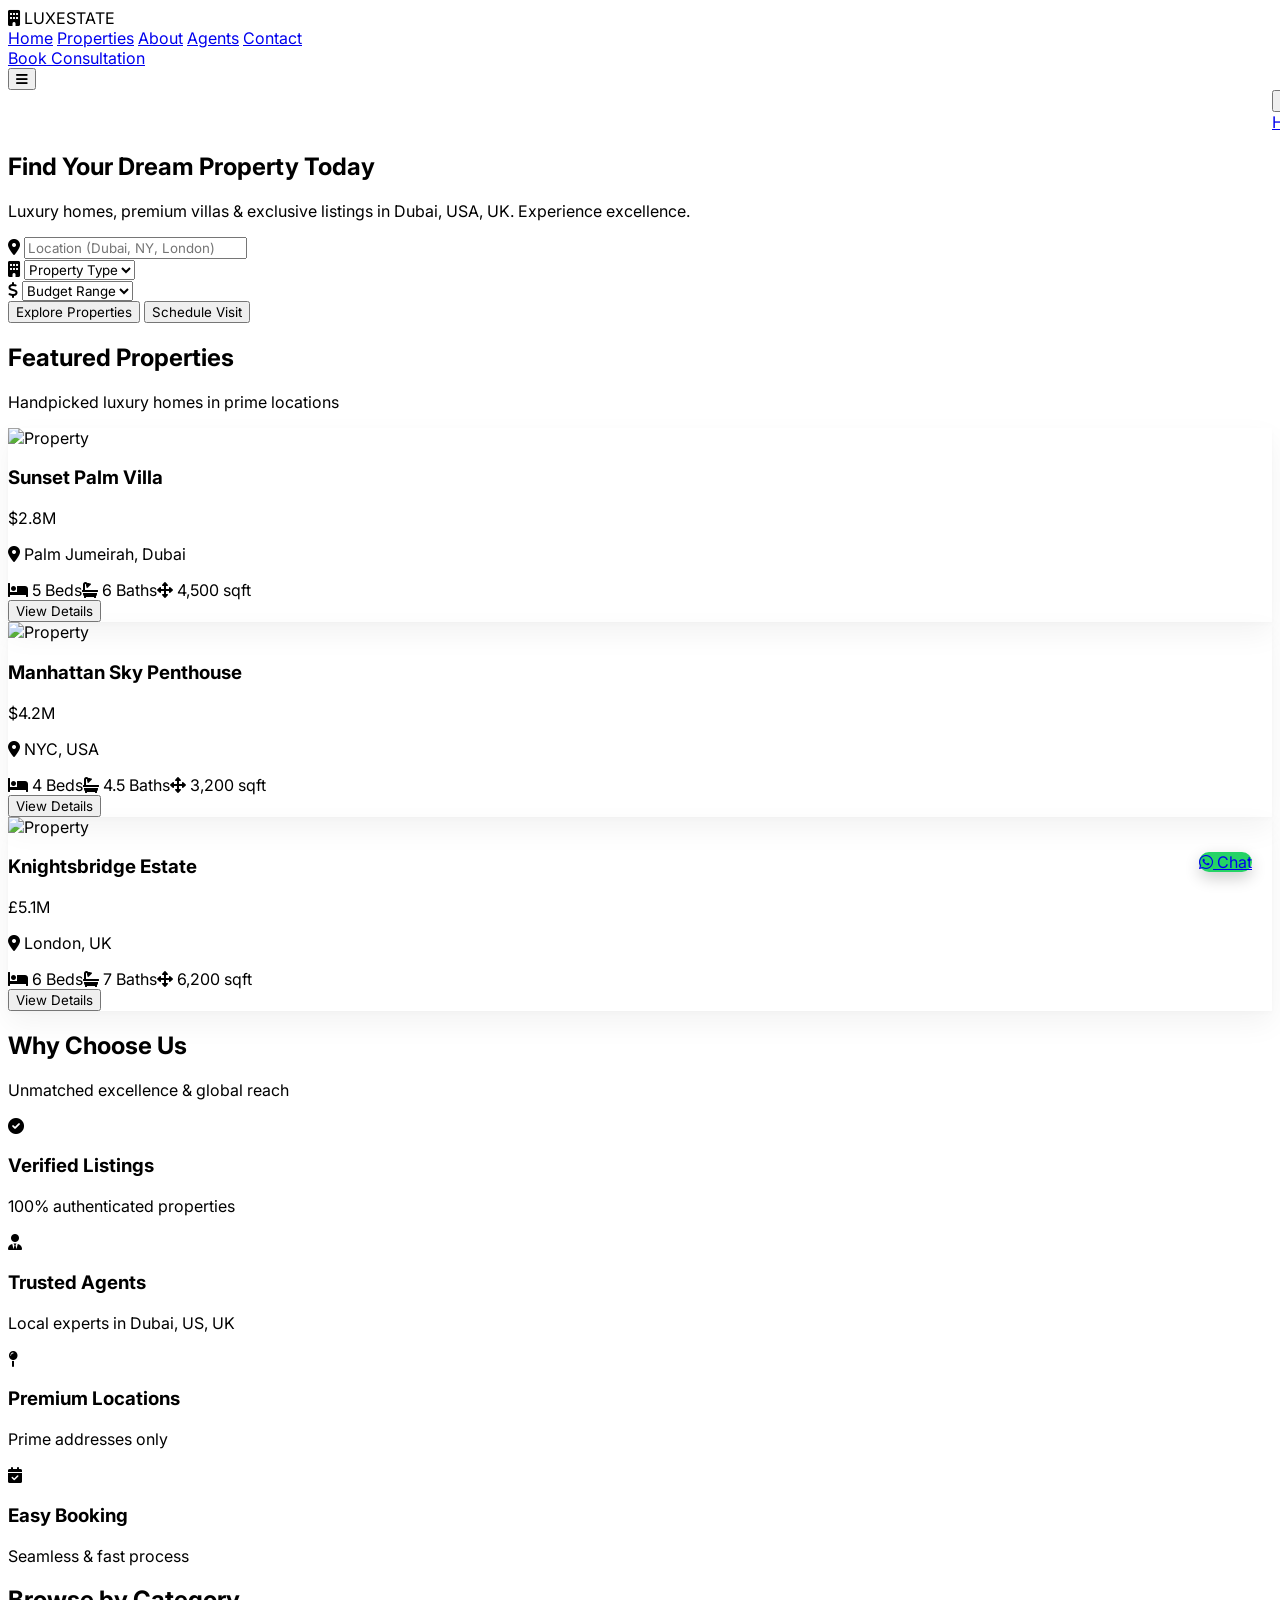
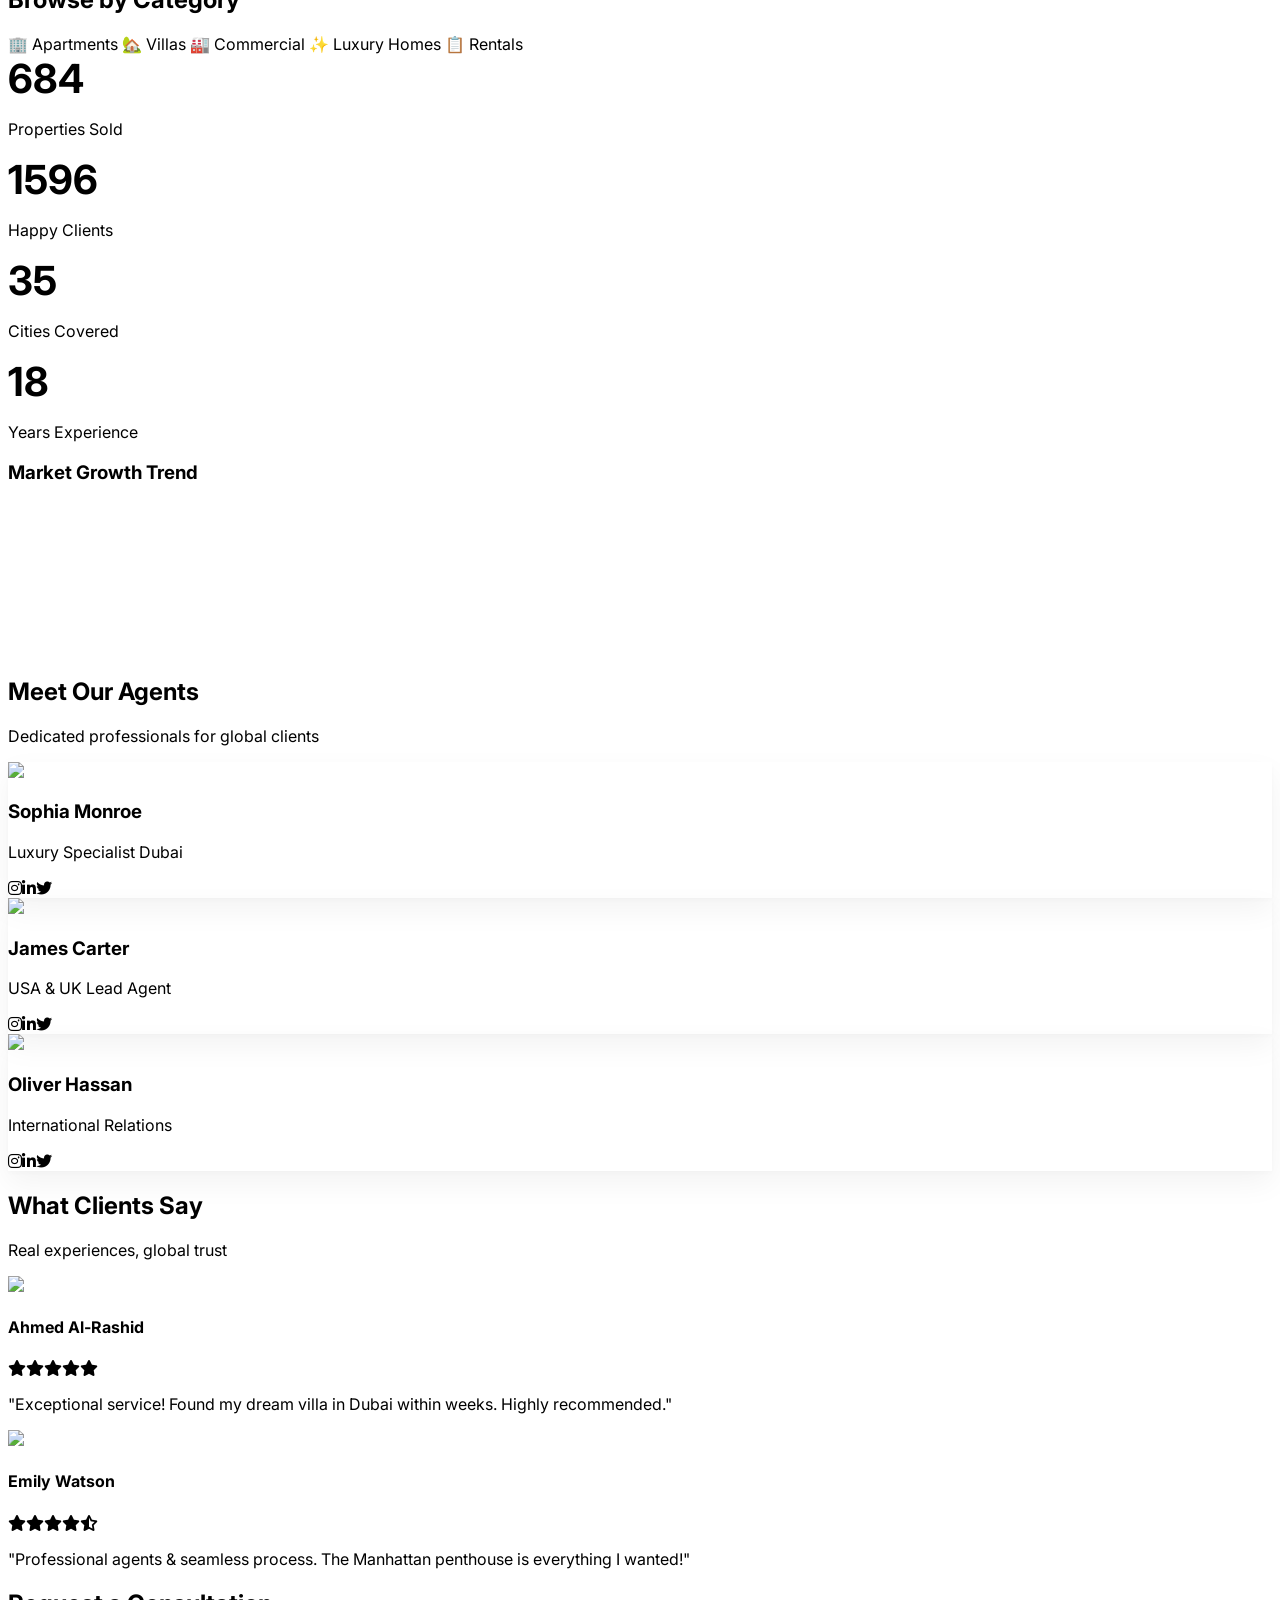
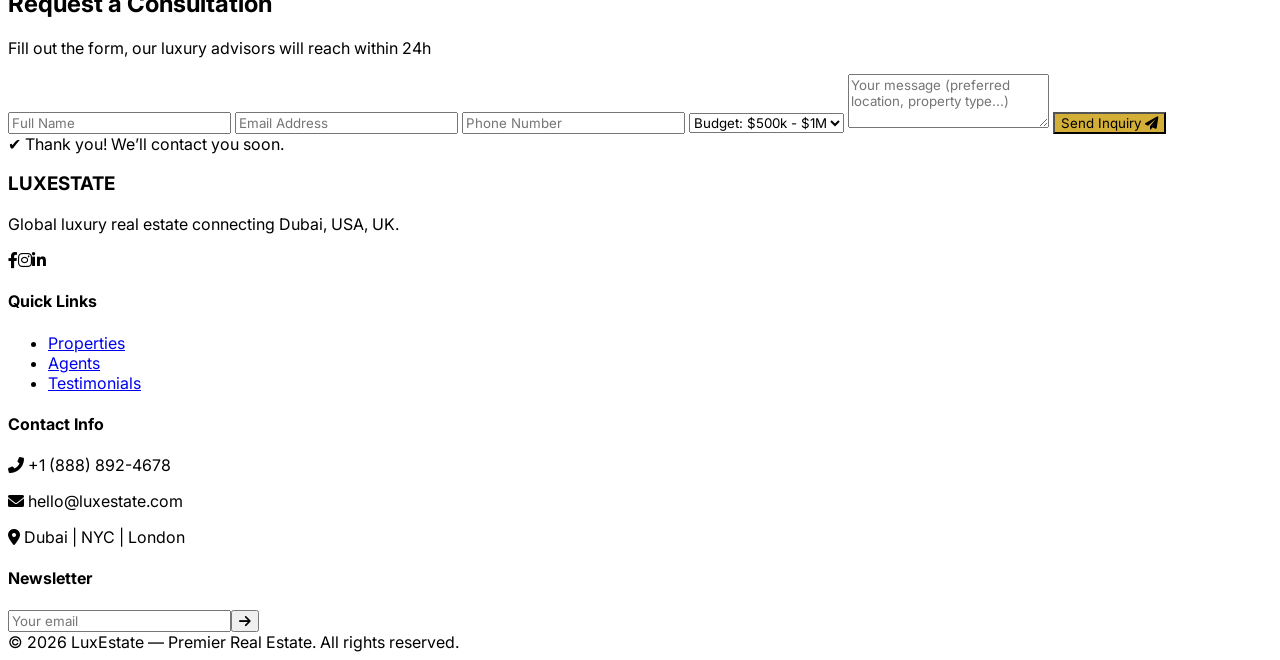
==== Luxury-houses-landing-pages.html @ 2f0edd1b "1st commit" ====
<!DOCTYPE html>
<html lang="en">
<head>
  <meta charset="UTF-8">
  <meta name="viewport" content="width=device-width, initial-scale=1.0, viewport-fit=cover">
  <title>Luxury Estates | Premium Real Estate</title>
  <!-- Google Fonts & Tailwind + Font Awesome -->
  <script src="https://cdn.tailwindcss.com"></script>
  <link href="https://fonts.googleapis.com/css2?family=Inter:opsz,wght@14..32,300;14..32,400;14..32,500;14..32,600;14..32,700&family=Poppins:wght@400;500;600;700&display=swap" rel="stylesheet">
  <link rel="stylesheet" href="https://cdnjs.cloudflare.com/ajax/libs/font-awesome/6.0.0-beta3/css/all.min.css">
  <!-- Chart.js CDN (optional but included for stats) -->
  <script src="https://cdn.jsdelivr.net/npm/chart.js@4.4.0/dist/chart.umd.min.js"></script>
  <style>
    * {
      font-family: 'Inter', 'Poppins', sans-serif;
      scroll-behavior: smooth;
    }
    body {
      background-color: #ffffff;
      overflow-x: hidden;
    }
    /* Custom animation & shadow utilities */
    .hover-lift {
      transition: transform 0.25s ease, box-shadow 0.3s ease;
    }
    .hover-lift:hover {
      transform: translateY(-8px);
      box-shadow: 0 20px 30px -12px rgba(0, 0, 0, 0.15);
    }
    .card-shadow {
      box-shadow: 0 12px 28px rgba(0, 0, 0, 0.05), 0 2px 4px rgba(0, 0, 0, 0.02);
    }
    .hero-overlay {
      background: linear-gradient(100deg, rgba(0,0,0,0.55) 0%, rgba(0,0,0,0.3) 100%);
    }
    .stat-number {
      font-size: 2.5rem;
      font-weight: 700;
    }
    /* Mobile menu hidden by default */
    .mobile-menu {
      transform: translateX(100%);
      transition: transform 0.3s ease-in-out;
    }
    .mobile-menu.open {
      transform: translateX(0);
    }
    /* custom input focus */
    input, select, textarea {
      transition: all 0.2s;
    }
    input:focus, select:focus, textarea:focus {
      outline: none;
      border-color: #d4af37;
      box-shadow: 0 0 0 3px rgba(212, 175, 55, 0.2);
    }
    .gold-accent {
      color: #d4af37;
    }
    .btn-gold {
      background-color: #d4af37;
      transition: all 0.2s;
    }
    .btn-gold:hover {
      background-color: #b3922c;
      transform: scale(1.02);
    }
    .floating-wa {
      position: fixed;
      bottom: 28px;
      right: 28px;
      z-index: 50;
      background-color: #25D366;
      border-radius: 60px;
      box-shadow: 0 6px 16px rgba(0,0,0,0.2);
      transition: transform 0.2s;
    }
    .floating-wa:hover {
      transform: scale(1.08);
    }
    /* Hide scrollbar for counters animation */
    .counter {
      display: inline-block;
    }
  </style>
</head>
<body class="antialiased">

  <!-- Sticky Navbar -->
  <header class="sticky top-0 z-40 bg-white/95 backdrop-blur-md shadow-sm border-b border-gray-100">
    <div class="container mx-auto px-6 py-4 flex justify-between items-center">
      <!-- Logo -->
      <div class="flex items-center gap-2">
        <i class="fas fa-building text-2xl text-[#d4af37]"></i>
        <span class="font-bold text-2xl tracking-tight text-gray-800">LUX<span class="text-[#d4af37]">ESTATE</span></span>
      </div>
      <!-- Desktop Menu -->
      <nav class="hidden md:flex space-x-8 text-gray-700 font-medium">
        <a href="#home" class="hover:text-[#d4af37] transition">Home</a>
        <a href="#properties" class="hover:text-[#d4af37] transition">Properties</a>
        <a href="#about" class="hover:text-[#d4af37] transition">About</a>
        <a href="#agents" class="hover:text-[#d4af37] transition">Agents</a>
        <a href="#contact" class="hover:text-[#d4af37] transition">Contact</a>
      </nav>
      <div class="hidden md:block">
        <a href="#contact" class="bg-[#d4af37] text-white px-5 py-2 rounded-full font-semibold text-sm shadow-md hover:bg-[#b3922c] transition">Book Consultation</a>
      </div>
      <!-- Mobile hamburger -->
      <button id="menuBtn" class="md:hidden text-2xl text-gray-700 focus:outline-none">
        <i class="fas fa-bars"></i>
      </button>
    </div>
    <!-- Mobile Menu panel -->
    <div id="mobileMenu" class="mobile-menu fixed top-0 right-0 w-64 h-full bg-white shadow-2xl z-50 p-6 flex flex-col gap-6">
      <div class="flex justify-end">
        <button id="closeMenuBtn" class="text-2xl"><i class="fas fa-times"></i></button>
      </div>
      <nav class="flex flex-col gap-5 text-gray-800 font-medium text-lg">
        <a href="#home" class="py-2 border-b border-gray-100">Home</a>
        <a href="#properties" class="py-2 border-b border-gray-100">Properties</a>
        <a href="#about" class="py-2 border-b border-gray-100">About</a>
        <a href="#agents" class="py-2 border-b border-gray-100">Agents</a>
        <a href="#contact" class="py-2 border-b border-gray-100">Contact</a>
        <a href="#contact" class="mt-3 bg-[#d4af37] text-center text-white px-4 py-2 rounded-full">Book Consultation</a>
      </nav>
    </div>
  </header>

  <!-- Hero Section -->
  <section id="home" class="relative w-full h-[90vh] md:h-[85vh] bg-cover bg-center flex items-center" style="background-image: url('https://images.pexels.com/photos/106399/pexels-photo-106399.jpeg?auto=compress&cs=tinysrgb&w=1600'); background-size: cover;">
    <div class="hero-overlay absolute inset-0"></div>
    <div class="relative container mx-auto px-6 text-white z-10">
      <div class="max-w-2xl animate-fade-in-up">
        <h1 class="text-4xl md:text-6xl font-bold leading-tight">Find Your Dream Property Today</h1>
        <p class="text-lg md:text-xl mt-4 text-gray-100">Luxury homes, premium villas & exclusive listings in Dubai, USA, UK. Experience excellence.</p>
        <!-- Property Search Bar -->
        <div class="mt-8 bg-white/20 backdrop-blur-md rounded-2xl p-5 shadow-2xl border border-white/30">
          <div class="grid grid-cols-1 md:grid-cols-3 gap-4">
            <div class="relative">
              <i class="fas fa-map-marker-alt absolute left-3 top-3 text-gray-600"></i>
              <input type="text" placeholder="Location (Dubai, NY, London)" class="w-full pl-10 pr-3 py-3 rounded-xl bg-white/90 text-gray-800 border-0 focus:ring-2 focus:ring-[#d4af37]">
            </div>
            <div class="relative">
              <i class="fas fa-building absolute left-3 top-3 text-gray-600"></i>
              <select class="w-full pl-10 pr-3 py-3 rounded-xl bg-white/90 text-gray-800">
                <option>Property Type</option><option>Apartment</option><option>Villa</option><option>Commercial</option><option>Luxury Home</option>
              </select>
            </div>
            <div class="relative">
              <i class="fas fa-dollar-sign absolute left-3 top-3 text-gray-600"></i>
              <select class="w-full pl-10 pr-3 py-3 rounded-xl bg-white/90 text-gray-800">
                <option>Budget Range</option><option>$500k - $1M</option><option>$1M - $3M</option><option>$3M+</option>
              </select>
            </div>
          </div>
          <div class="flex flex-wrap gap-4 justify-between mt-5">
            <div class="flex gap-3">
              <button class="bg-[#d4af37] text-white px-6 py-2 rounded-full font-semibold shadow">Explore Properties</button>
              <button class="bg-white/90 text-gray-800 px-6 py-2 rounded-full font-semibold">Schedule Visit</button>
            </div>
          </div>
        </div>
      </div>
    </div>
  </section>

  <!-- Featured Properties Section -->
  <section id="properties" class="py-20 bg-gray-50">
    <div class="container mx-auto px-6">
      <div class="text-center mb-12">
        <h2 class="text-3xl md:text-4xl font-bold text-gray-800">Featured Properties</h2>
        <p class="text-gray-500 mt-2">Handpicked luxury homes in prime locations</p>
      </div>
      <div class="grid grid-cols-1 md:grid-cols-2 lg:grid-cols-3 gap-8">
        <!-- Card 1 -->
        <div class="bg-white rounded-2xl overflow-hidden card-shadow hover-lift transition-all">
          <img src="https://images.pexels.com/photos/2587054/pexels-photo-2587054.jpeg?auto=compress&cs=tinysrgb&w=600" alt="Property" class="h-56 w-full object-cover">
          <div class="p-5">
            <div class="flex justify-between items-start"><h3 class="text-xl font-bold">Sunset Palm Villa</h3><span class="text-[#d4af37] font-bold">$2.8M</span></div>
            <p class="text-gray-500 text-sm mt-1"><i class="fas fa-map-marker-alt mr-1"></i> Palm Jumeirah, Dubai</p>
            <div class="flex justify-between mt-3 text-gray-600 text-sm"><span><i class="fas fa-bed"></i> 5 Beds</span><span><i class="fas fa-bath"></i> 6 Baths</span><span><i class="fas fa-arrows-alt"></i> 4,500 sqft</span></div>
            <button class="mt-5 w-full py-2 border border-[#d4af37] text-[#d4af37] rounded-xl font-medium hover:bg-[#d4af37] hover:text-white transition">View Details</button>
          </div>
        </div>
        <!-- Card 2 -->
        <div class="bg-white rounded-2xl overflow-hidden card-shadow hover-lift">
          <img src="https://images.pexels.com/photos/280229/pexels-photo-280229.jpeg?auto=compress&cs=tinysrgb&w=600" alt="Property" class="h-56 w-full object-cover">
          <div class="p-5"><div class="flex justify-between"><h3 class="text-xl font-bold">Manhattan Sky Penthouse</h3><span class="text-[#d4af37] font-bold">$4.2M</span></div>
          <p class="text-gray-500 text-sm mt-1"><i class="fas fa-map-marker-alt"></i> NYC, USA</p>
          <div class="flex justify-between mt-3 text-gray-600 text-sm"><span><i class="fas fa-bed"></i> 4 Beds</span><span><i class="fas fa-bath"></i> 4.5 Baths</span><span><i class="fas fa-arrows-alt"></i> 3,200 sqft</span></div>
          <button class="mt-5 w-full py-2 border border-[#d4af37] rounded-xl font-medium hover:bg-[#d4af37] hover:text-white transition">View Details</button></div>
        </div>
        <!-- Card 3 -->
        <div class="bg-white rounded-2xl overflow-hidden card-shadow hover-lift">
          <img src="https://images.pexels.com/photos/323780/pexels-photo-323780.jpeg?auto=compress&cs=tinysrgb&w=600" alt="Property" class="h-56 w-full object-cover">
          <div class="p-5"><div class="flex justify-between"><h3 class="text-xl font-bold">Knightsbridge Estate</h3><span class="text-[#d4af37] font-bold">£5.1M</span></div>
          <p class="text-gray-500 text-sm"><i class="fas fa-map-marker-alt"></i> London, UK</p>
          <div class="flex justify-between mt-3 text-gray-600 text-sm"><span><i class="fas fa-bed"></i> 6 Beds</span><span><i class="fas fa-bath"></i> 7 Baths</span><span><i class="fas fa-arrows-alt"></i> 6,200 sqft</span></div>
          <button class="mt-5 w-full py-2 border border-[#d4af37] rounded-xl font-medium hover:bg-[#d4af37] hover:text-white transition">View Details</button></div>
        </div>
      </div>
    </div>
  </section>

  <!-- Why Choose Us Section -->
  <section id="about" class="py-20 bg-white">
    <div class="container mx-auto px-6">
      <div class="text-center mb-12"><h2 class="text-3xl md:text-4xl font-bold">Why Choose Us</h2><p class="text-gray-500">Unmatched excellence & global reach</p></div>
      <div class="grid grid-cols-1 sm:grid-cols-2 lg:grid-cols-4 gap-8">
        <div class="text-center p-6 rounded-2xl bg-gray-50 hover:shadow-lg transition"><i class="fas fa-check-circle text-4xl text-[#d4af37] mb-4"></i><h3 class="text-xl font-bold">Verified Listings</h3><p class="text-gray-500">100% authenticated properties</p></div>
        <div class="text-center p-6 rounded-2xl bg-gray-50 hover:shadow-lg transition"><i class="fas fa-user-tie text-4xl text-[#d4af37] mb-4"></i><h3 class="text-xl font-bold">Trusted Agents</h3><p class="text-gray-500">Local experts in Dubai, US, UK</p></div>
        <div class="text-center p-6 rounded-2xl bg-gray-50 hover:shadow-lg transition"><i class="fas fa-map-pin text-4xl text-[#d4af37] mb-4"></i><h3 class="text-xl font-bold">Premium Locations</h3><p class="text-gray-500">Prime addresses only</p></div>
        <div class="text-center p-6 rounded-2xl bg-gray-50 hover:shadow-lg transition"><i class="fas fa-calendar-check text-4xl text-[#d4af37] mb-4"></i><h3 class="text-xl font-bold">Easy Booking</h3><p class="text-gray-500">Seamless & fast process</p></div>
      </div>
    </div>
  </section>

  <!-- Property Categories -->
  <section class="py-16 bg-gray-100">
    <div class="container mx-auto px-6 text-center"><h2 class="text-3xl font-bold mb-8">Browse by Category</h2>
      <div class="flex flex-wrap justify-center gap-5">
        <span class="bg-white px-6 py-3 rounded-full shadow-md font-semibold">🏢 Apartments</span>
        <span class="bg-white px-6 py-3 rounded-full shadow-md font-semibold">🏡 Villas</span>
        <span class="bg-white px-6 py-3 rounded-full shadow-md font-semibold">🏭 Commercial</span>
        <span class="bg-white px-6 py-3 rounded-full shadow-md font-semibold">✨ Luxury Homes</span>
        <span class="bg-white px-6 py-3 rounded-full shadow-md font-semibold">📋 Rentals</span>
      </div>
    </div>
  </section>

  <!-- Statistics Section with animated counters & Chart.js optional chart -->
  <section class="py-20 bg-white">
    <div class="container mx-auto px-6">
      <div class="grid grid-cols-2 md:grid-cols-4 gap-8 text-center">
        <div><div class="stat-number counter" data-target="1248">0</div><p class="text-gray-600 font-medium">Properties Sold</p></div>
        <div><div class="stat-number counter" data-target="2890">0</div><p class="text-gray-600 font-medium">Happy Clients</p></div>
        <div><div class="stat-number counter" data-target="35">0</div><p class="text-gray-600 font-medium">Cities Covered</p></div>
        <div><div class="stat-number counter" data-target="18">0</div><p class="text-gray-600 font-medium">Years Experience</p></div>
      </div>
      <!-- optional Chart.js (analytics style) -->
      <div class="max-w-2xl mx-auto mt-14 bg-gray-50 p-5 rounded-2xl">
        <h3 class="text-center font-semibold mb-2">Market Growth Trend</h3>
        <canvas id="marketChart" height="150"></canvas>
      </div>
    </div>
  </section>

  <!-- Meet Our Agents -->
  <section id="agents" class="py-20 bg-gray-50">
    <div class="container mx-auto px-6 text-center">
      <h2 class="text-3xl md:text-4xl font-bold">Meet Our Agents</h2>
      <p class="mb-12 text-gray-500">Dedicated professionals for global clients</p>
      <div class="grid grid-cols-1 md:grid-cols-3 gap-8">
        <div class="bg-white rounded-2xl p-6 card-shadow hover-lift"><img src="https://randomuser.me/api/portraits/women/68.jpg" class="w-28 h-28 rounded-full mx-auto object-cover border-4 border-[#d4af37]"><h3 class="mt-4 text-xl font-bold">Sophia Monroe</h3><p class="text-[#d4af37]">Luxury Specialist Dubai</p><div class="flex justify-center gap-4 mt-3 text-gray-500"><i class="fab fa-instagram hover:text-[#d4af37]"></i><i class="fab fa-linkedin-in hover:text-[#d4af37]"></i><i class="fab fa-twitter hover:text-[#d4af37]"></i></div></div>
        <div class="bg-white rounded-2xl p-6 card-shadow hover-lift"><img src="https://randomuser.me/api/portraits/men/32.jpg" class="w-28 h-28 rounded-full mx-auto object-cover border-4 border-[#d4af37]"><h3 class="mt-4 text-xl font-bold">James Carter</h3><p class="text-[#d4af37]">USA & UK Lead Agent</p><div class="flex justify-center gap-4 mt-3"><i class="fab fa-instagram hover:text-[#d4af37]"></i><i class="fab fa-linkedin-in hover:text-[#d4af37]"></i><i class="fab fa-twitter hover:text-[#d4af37]"></i></div></div>
        <div class="bg-white rounded-2xl p-6 card-shadow hover-lift"><img src="https://randomuser.me/api/portraits/men/45.jpg" class="w-28 h-28 rounded-full mx-auto object-cover border-4 border-[#d4af37]"><h3 class="mt-4 text-xl font-bold">Oliver Hassan</h3><p class="text-[#d4af37]">International Relations</p><div class="flex justify-center gap-4 mt-3"><i class="fab fa-instagram"></i><i class="fab fa-linkedin-in"></i><i class="fab fa-twitter"></i></div></div>
      </div>
    </div>
  </section>

  <!-- Testimonials Section -->
  <section class="py-20 bg-white">
    <div class="container mx-auto px-6">
      <div class="text-center mb-10"><h2 class="text-3xl font-bold">What Clients Say</h2><p class="text-gray-500">Real experiences, global trust</p></div>
      <div class="grid md:grid-cols-2 gap-8">
        <div class="bg-gray-50 p-8 rounded-2xl shadow-md"><div class="flex items-center gap-4"><img src="https://randomuser.me/api/portraits/men/21.jpg" class="w-14 h-14 rounded-full object-cover"><div><h4 class="font-bold">Ahmed Al-Rashid</h4><div class="text-[#d4af37]"><i class="fas fa-star"></i><i class="fas fa-star"></i><i class="fas fa-star"></i><i class="fas fa-star"></i><i class="fas fa-star"></i></div></div></div><p class="mt-4 italic">"Exceptional service! Found my dream villa in Dubai within weeks. Highly recommended."</p></div>
        <div class="bg-gray-50 p-8 rounded-2xl shadow-md"><div class="flex items-center gap-4"><img src="https://randomuser.me/api/portraits/women/79.jpg" class="w-14 h-14 rounded-full object-cover"><div><h4 class="font-bold">Emily Watson</h4><div class="text-[#d4af37]"><i class="fas fa-star"></i><i class="fas fa-star"></i><i class="fas fa-star"></i><i class="fas fa-star"></i><i class="fas fa-star-half-alt"></i></div></div></div><p class="mt-4 italic">"Professional agents & seamless process. The Manhattan penthouse is everything I wanted!"</p></div>
      </div>
    </div>
  </section>

  <!-- Contact / Inquiry Form -->
  <section id="contact" class="py-20 bg-gray-50">
    <div class="container mx-auto px-6 max-w-4xl">
      <div class="bg-white rounded-3xl shadow-xl p-8 md:p-10">
        <h2 class="text-3xl font-bold text-center mb-2">Request a Consultation</h2>
        <p class="text-center text-gray-500 mb-8">Fill out the form, our luxury advisors will reach within 24h</p>
        <form id="contactForm" class="grid grid-cols-1 md:grid-cols-2 gap-5">
          <input type="text" placeholder="Full Name" class="border border-gray-300 rounded-xl px-5 py-3" required>
          <input type="email" placeholder="Email Address" class="border border-gray-300 rounded-xl px-5 py-3" required>
          <input type="tel" placeholder="Phone Number" class="border border-gray-300 rounded-xl px-5 py-3">
          <select class="border border-gray-300 rounded-xl px-5 py-3"><option>Budget: $500k - $1M</option><option>$1M - $3M</option><option>$3M+</option></select>
          <textarea rows="3" placeholder="Your message (preferred location, property type...)" class="md:col-span-2 border border-gray-300 rounded-xl px-5 py-3"></textarea>
          <button type="submit" class="md:col-span-2 btn-gold text-white font-bold py-3 rounded-xl text-lg">Send Inquiry <i class="fas fa-paper-plane ml-2"></i></button>
        </form>
        <div id="formSuccess" class="hidden mt-4 text-center text-green-600 font-semibold">✔ Thank you! We’ll contact you soon.</div>
      </div>
    </div>
  </section>

  <!-- Footer -->
  <footer class="bg-gray-900 text-gray-300 pt-14 pb-8">
    <div class="container mx-auto px-6 grid grid-cols-1 md:grid-cols-4 gap-8">
      <div><h3 class="text-white text-xl font-bold mb-4">LUXESTATE</h3><p>Global luxury real estate connecting Dubai, USA, UK.</p><div class="flex gap-3 mt-4"><i class="fab fa-facebook-f text-xl hover:text-[#d4af37]"></i><i class="fab fa-instagram text-xl hover:text-[#d4af37]"></i><i class="fab fa-linkedin-in text-xl hover:text-[#d4af37]"></i></div></div>
      <div><h4 class="text-white font-semibold mb-3">Quick Links</h4><ul class="space-y-2"><li><a href="#" class="hover:text-[#d4af37]">Properties</a></li><li><a href="#" class="hover:text-[#d4af37]">Agents</a></li><li><a href="#" class="hover:text-[#d4af37]">Testimonials</a></li></ul></div>
      <div><h4 class="text-white font-semibold mb-3">Contact Info</h4><p><i class="fas fa-phone-alt mr-2"></i> +1 (888) 892-4678</p><p><i class="fas fa-envelope mr-2"></i> hello@luxestate.com</p><p><i class="fas fa-map-marker-alt mr-2"></i> Dubai | NYC | London</p></div>
      <div><h4 class="text-white font-semibold mb-3">Newsletter</h4><div class="flex"><input type="email" placeholder="Your email" class="p-2 rounded-l-md w-full text-gray-800"><button class="bg-[#d4af37] px-4 rounded-r-md text-white"><i class="fas fa-arrow-right"></i></button></div></div>
    </div>
    <div class="text-center border-t border-gray-800 mt-10 pt-6 text-sm">© 2026 LuxEstate — Premier Real Estate. All rights reserved.</div>
  </footer>

  <!-- Floating WhatsApp Button -->
  <a href="https://wa.me/971501234567?text=Hello%20I%20need%20luxury%20property%20consultation" target="_blank" class="floating-wa flex items-center gap-2 px-5 py-3 text-white font-semibold">
    <i class="fab fa-whatsapp text-xl"></i> <span class="hidden sm:inline">Chat</span>
  </a>

  <script>
    // Mobile menu toggle
    const menuBtn = document.getElementById('menuBtn');
    const mobileMenu = document.getElementById('mobileMenu');
    const closeMenuBtn = document.getElementById('closeMenuBtn');
    function toggleMenu() { mobileMenu.classList.toggle('open'); }
    if(menuBtn) menuBtn.addEventListener('click', toggleMenu);
    if(closeMenuBtn) closeMenuBtn.addEventListener('click', toggleMenu);
    document.querySelectorAll('#mobileMenu a').forEach(link => link.addEventListener('click', () => mobileMenu.classList.remove('open')));

    // Animated Counters with scroll trigger
    const counters = document.querySelectorAll('.counter');
    let started = false;
    function animateCounters() {
      if(started) return;
      const statsSection = document.querySelector('.grid.grid-cols-2.md\\:grid-cols-4');
      if(statsSection) {
        const rect = statsSection.getBoundingClientRect();
        if(rect.top < window.innerHeight-100 && !started) {
          started = true;
          counters.forEach(counter => {
            const updateCount = () => {
              const target = parseInt(counter.getAttribute('data-target'));
              const current = parseInt(counter.innerText);
              const increment = target / 70;
              if(current < target) {
                counter.innerText = Math.ceil(current + increment);
                setTimeout(updateCount, 20);
              } else { counter.innerText = target; }
            };
            updateCount();
          });
        }
      }
    }
    window.addEventListener('scroll', animateCounters);
    animateCounters();

    // Chart.js (Market demo)
    const ctx = document.getElementById('marketChart')?.getContext('2d');
    if(ctx) {
      new Chart(ctx, {
        type: 'line',
        data: { labels: ['2021','2022','2023','2024','2025'], datasets: [{ label: 'Avg Property Value ($M)', data: [1.2, 1.5, 1.8, 2.1, 2.6], borderColor: '#d4af37', backgroundColor: 'rgba(212,175,55,0.1)', tension: 0.3, fill: true }] },
        options: { responsive: true, maintainAspectRatio: true, plugins: { legend: { position: 'top' } } }
      });
    }

    // smooth scrolling for all anchor links
    document.querySelectorAll('a[href^="#"]').forEach(anchor => {
      anchor.addEventListener('click', function(e) {
        const targetId = this.getAttribute('href');
        if(targetId === "#" || targetId === "") return;
        const target = document.querySelector(targetId);
        if(target) { e.preventDefault(); target.scrollIntoView({ behavior: 'smooth', block: 'start' }); }
      });
    });
    // search/filter UI simulated alert (just demo)
    const exploreBtn = document.querySelector('.btn-gold, .bg-\\[\\#d4af37\\].text-white.px-6');
    if(exploreBtn) exploreBtn.addEventListener('click', (e) => { if(e.target.innerText.includes('Explore')) alert("🔍 Explore our premium listings — filtering ready in full version"); });
    // Form submission mock
    const contactForm = document.getElementById('contactForm');
    if(contactForm) contactForm.addEventListener('submit', (e) => { e.preventDefault(); document.getElementById('formSuccess').classList.remove('hidden'); contactForm.reset(); setTimeout(()=>document.getElementById('formSuccess').classList.add('hidden'),4000); });
  </script>
</body>
</html>
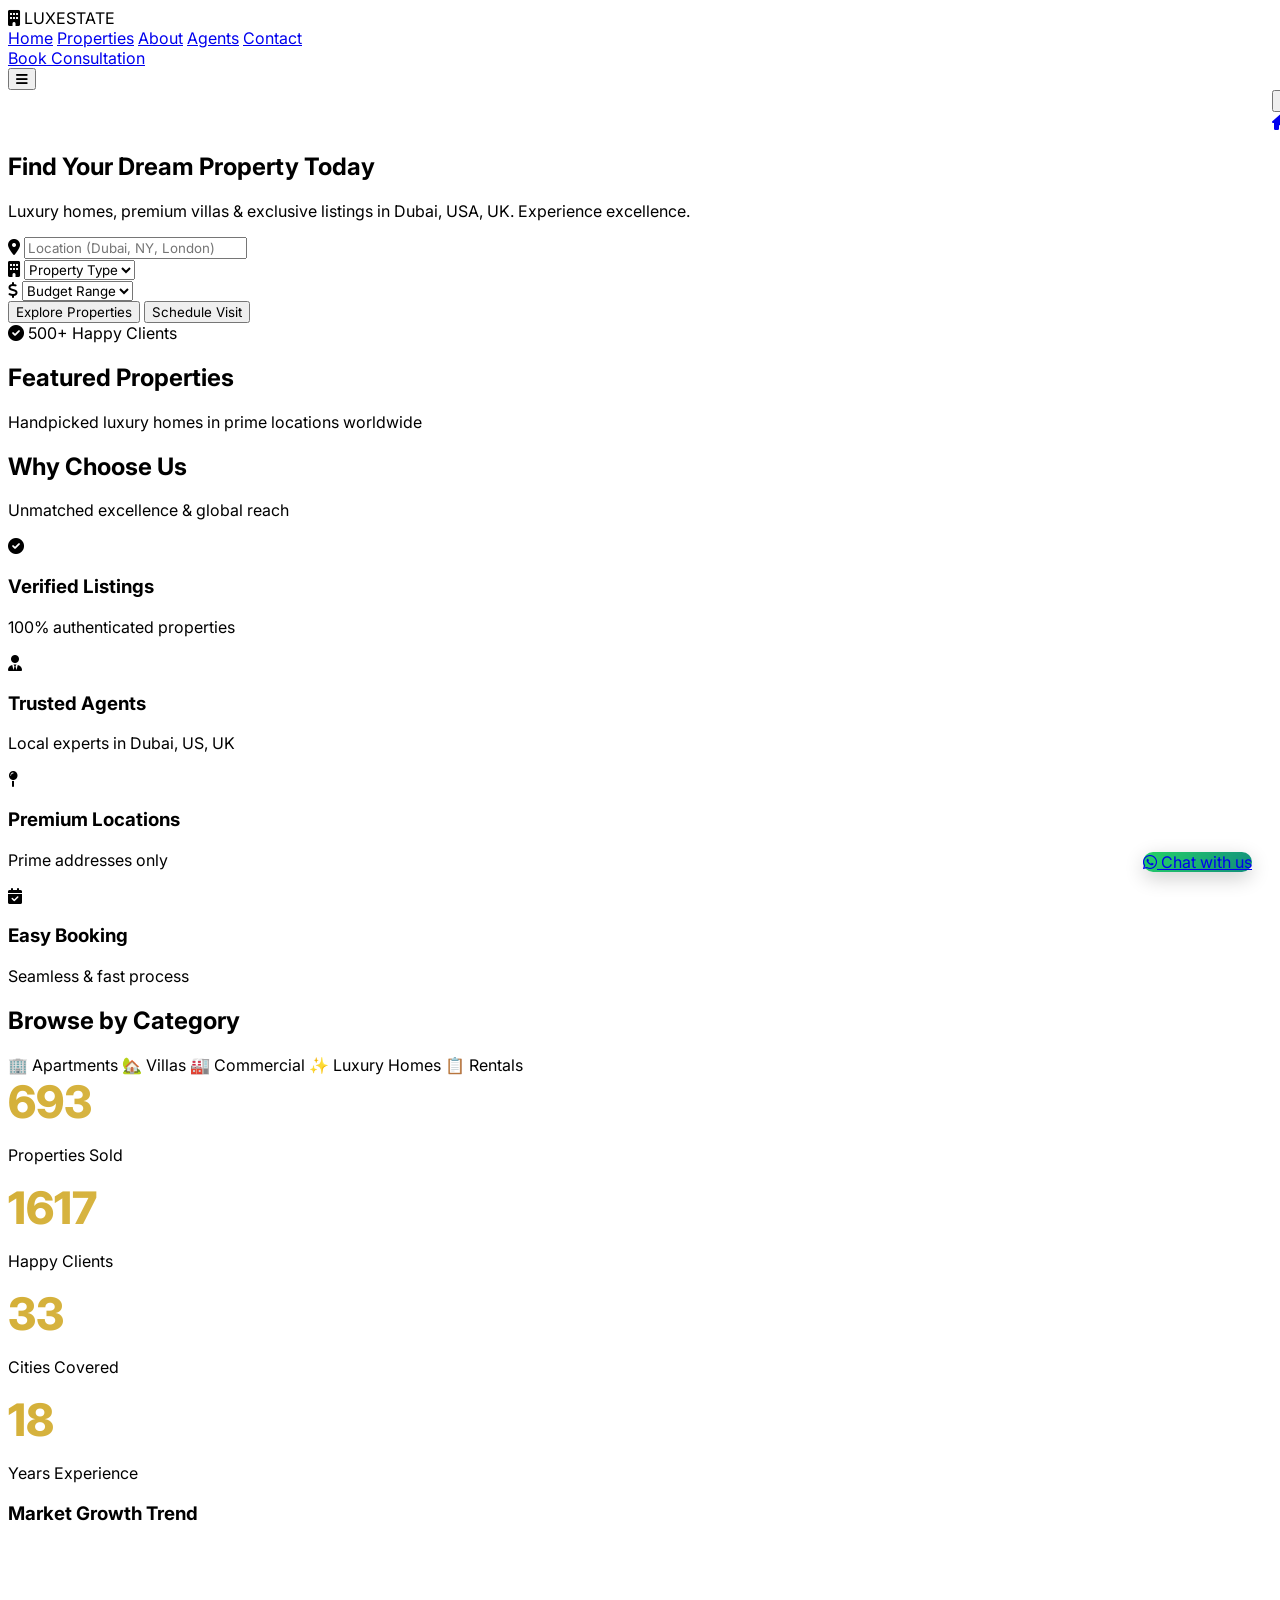
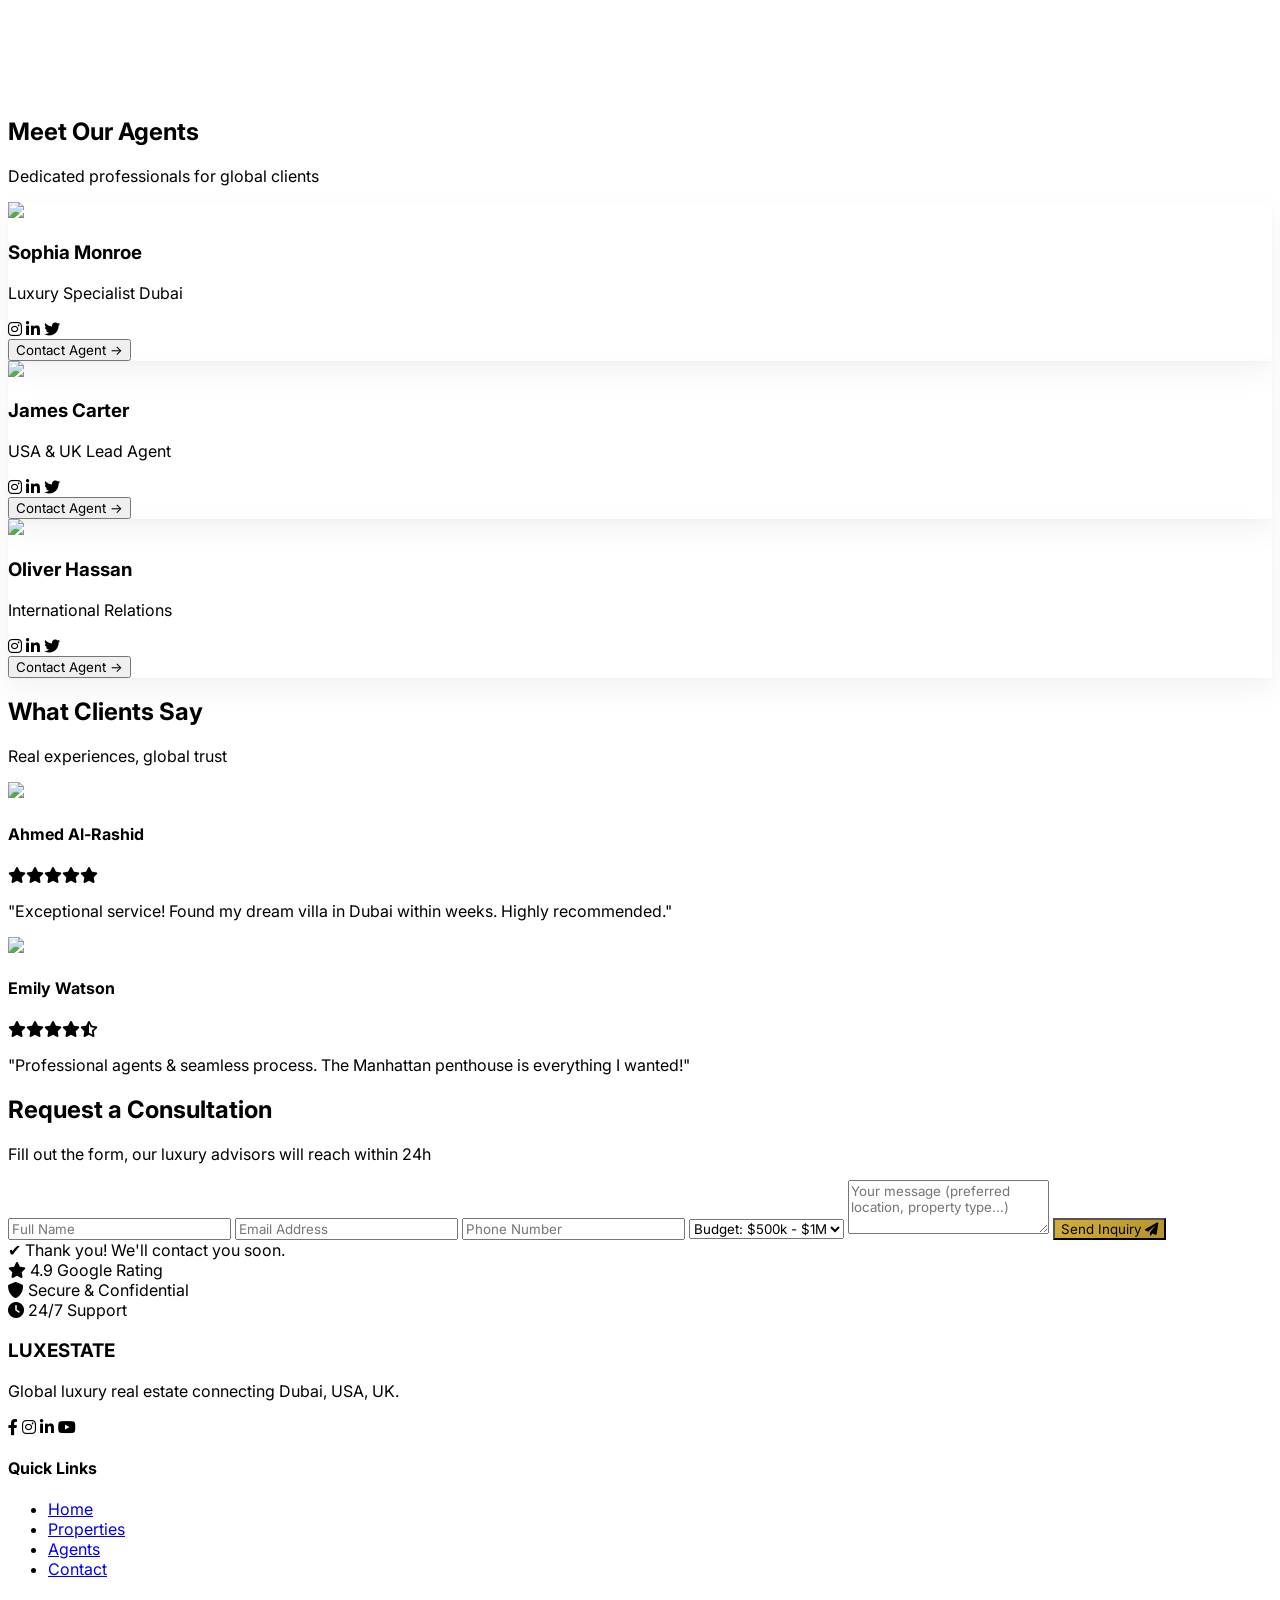
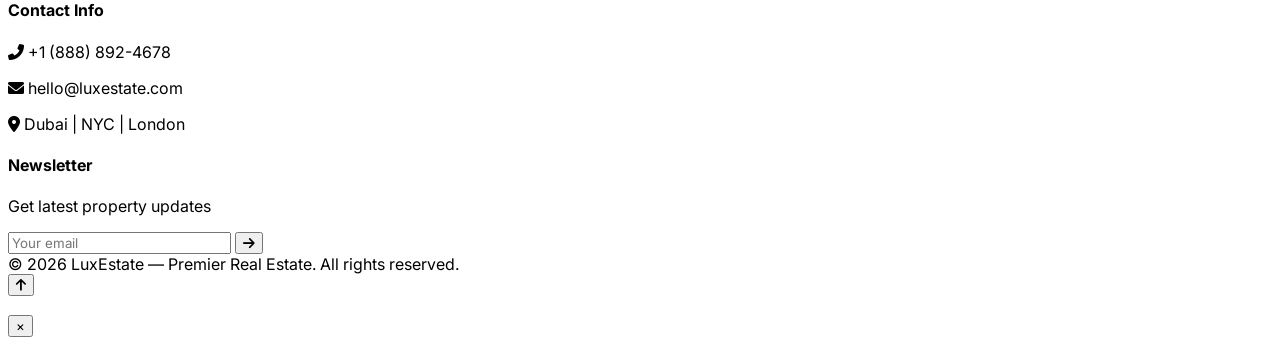
==== commit 7fa3ee42: "Update: Improved luxury real estate landing page with new features" ====
--- a/Luxury-houses-landing-pages.html
+++ b/Luxury-houses-landing-pages.html
@@ -3,160 +3,315 @@
 <head>
   <meta charset="UTF-8">
   <meta name="viewport" content="width=device-width, initial-scale=1.0, viewport-fit=cover">
-  <title>Luxury Estates | Premium Real Estate</title>
+  <title>Luxury Estates | Premium Real Estate - Dubai, NYC, London</title>
+  <meta name="description" content="Luxury real estate agency in Dubai, USA & UK. Premium properties, expert agents, and personalized service. Find your dream home today.">
+  <meta name="keywords" content="luxury homes, real estate, Dubai properties, Manhattan penthouses, London estates, luxury villas">
+  <meta name="author" content="LuxEstate">
+  <meta name="robots" content="index, follow">
+  
+  <!-- Open Graph / Social Media -->
+  <meta property="og:type" content="website">
+  <meta property="og:title" content="Luxury Estates | Premium Real Estate">
+  <meta property="og:description" content="Find your dream luxury property with our expert agents in Dubai, NYC, and London">
+  <meta property="og:image" content="https://images.pexels.com/photos/106399/pexels-photo-106399.jpeg">
+  <meta property="og:url" content="https://luxestate.com">
+  <meta name="twitter:card" content="summary_large_image">
+  
+  <!-- Canonical URL -->
+  <link rel="canonical" href="https://luxestate.com">
+  
+  <!-- Preconnect for performance -->
+  <link rel="preconnect" href="https://fonts.googleapis.com">
+  <link rel="preconnect" href="https://cdn.tailwindcss.com">
+  <link rel="preconnect" href="https://cdnjs.cloudflare.com">
+  
   <!-- Google Fonts & Tailwind + Font Awesome -->
   <script src="https://cdn.tailwindcss.com"></script>
-  <link href="https://fonts.googleapis.com/css2?family=Inter:opsz,wght@14..32,300;14..32,400;14..32,500;14..32,600;14..32,700&family=Poppins:wght@400;500;600;700&display=swap" rel="stylesheet">
+  <link href="https://fonts.googleapis.com/css2?family=Inter:opsz,wght@14..32,300;14..32,400;14..32,500;14..32,600;14..32,700;14..32,800&family=Poppins:wght@400;500;600;700&display=swap" rel="stylesheet">
   <link rel="stylesheet" href="https://cdnjs.cloudflare.com/ajax/libs/font-awesome/6.0.0-beta3/css/all.min.css">
-  <!-- Chart.js CDN (optional but included for stats) -->
   <script src="https://cdn.jsdelivr.net/npm/chart.js@4.4.0/dist/chart.umd.min.js"></script>
+  
   <style>
     * {
       font-family: 'Inter', 'Poppins', sans-serif;
       scroll-behavior: smooth;
     }
+    
     body {
       background-color: #ffffff;
       overflow-x: hidden;
     }
-    /* Custom animation & shadow utilities */
+    
+    /* Custom animations */
+    @keyframes fadeInUp {
+      from {
+        opacity: 0;
+        transform: translateY(30px);
+      }
+      to {
+        opacity: 1;
+        transform: translateY(0);
+      }
+    }
+    
+    @keyframes fadeIn {
+      from { opacity: 0; }
+      to { opacity: 1; }
+    }
+    
+    @keyframes shimmer {
+      0% { background-position: -1000px 0; }
+      100% { background-position: 1000px 0; }
+    }
+    
+    .fade-in-up {
+      animation: fadeInUp 0.8s ease forwards;
+    }
+    
+    .fade-in {
+      animation: fadeIn 0.6s ease forwards;
+    }
+    
+    .delay-1 { animation-delay: 0.2s; }
+    .delay-2 { animation-delay: 0.4s; }
+    .delay-3 { animation-delay: 0.6s; }
+    
+    /* Hover effects */
     .hover-lift {
-      transition: transform 0.25s ease, box-shadow 0.3s ease;
-    }
+      transition: all 0.4s cubic-bezier(0.4, 0, 0.2, 1);
+    }
+    
     .hover-lift:hover {
-      transform: translateY(-8px);
-      box-shadow: 0 20px 30px -12px rgba(0, 0, 0, 0.15);
-    }
+      transform: translateY(-10px) scale(1.02);
+      box-shadow: 0 25px 40px -12px rgba(0, 0, 0, 0.25);
+    }
+    
     .card-shadow {
       box-shadow: 0 12px 28px rgba(0, 0, 0, 0.05), 0 2px 4px rgba(0, 0, 0, 0.02);
     }
+    
     .hero-overlay {
-      background: linear-gradient(100deg, rgba(0,0,0,0.55) 0%, rgba(0,0,0,0.3) 100%);
-    }
+      background: linear-gradient(135deg, rgba(0,0,0,0.7) 0%, rgba(0,0,0,0.4) 50%, rgba(0,0,0,0.2) 100%);
+    }
+    
+    /* Glassmorphism */
+    .glass-card {
+      background: rgba(255, 255, 255, 0.95);
+      backdrop-filter: blur(10px);
+      border: 1px solid rgba(255, 255, 255, 0.2);
+    }
+    
     .stat-number {
-      font-size: 2.5rem;
-      font-weight: 700;
-    }
-    /* Mobile menu hidden by default */
+      font-size: 2.8rem;
+      font-weight: 800;
+      background: linear-gradient(135deg, #d4af37 0%, #f3e5ab 100%);
+      -webkit-background-clip: text;
+      background-clip: text;
+      color: transparent;
+    }
+    
+    /* Mobile menu */
     .mobile-menu {
       transform: translateX(100%);
       transition: transform 0.3s ease-in-out;
     }
+    
     .mobile-menu.open {
       transform: translateX(0);
     }
-    /* custom input focus */
+    
+    /* Form focus effects */
     input, select, textarea {
-      transition: all 0.2s;
-    }
+      transition: all 0.3s ease;
+    }
+    
     input:focus, select:focus, textarea:focus {
       outline: none;
       border-color: #d4af37;
-      box-shadow: 0 0 0 3px rgba(212, 175, 55, 0.2);
-    }
+      box-shadow: 0 0 0 3px rgba(212, 175, 55, 0.1);
+      transform: translateY(-2px);
+    }
+    
     .gold-accent {
       color: #d4af37;
     }
+    
     .btn-gold {
-      background-color: #d4af37;
-      transition: all 0.2s;
-    }
+      background: linear-gradient(135deg, #d4af37 0%, #b3922c 100%);
+      transition: all 0.3s ease;
+    }
+    
     .btn-gold:hover {
-      background-color: #b3922c;
-      transform: scale(1.02);
-    }
+      transform: translateY(-2px);
+      box-shadow: 0 10px 20px -5px rgba(212, 175, 55, 0.4);
+    }
+    
     .floating-wa {
       position: fixed;
       bottom: 28px;
       right: 28px;
       z-index: 50;
-      background-color: #25D366;
+      background: linear-gradient(135deg, #25D366 0%, #128C7E 100%);
       border-radius: 60px;
-      box-shadow: 0 6px 16px rgba(0,0,0,0.2);
-      transition: transform 0.2s;
-    }
+      box-shadow: 0 6px 20px rgba(0,0,0,0.2);
+      transition: all 0.3s ease;
+    }
+    
     .floating-wa:hover {
-      transform: scale(1.08);
-    }
-    /* Hide scrollbar for counters animation */
-    .counter {
-      display: inline-block;
+      transform: scale(1.1) rotate(5deg);
+      box-shadow: 0 10px 25px rgba(37, 211, 102, 0.3);
+    }
+    
+    /* Progress bar */
+    .progress-bar {
+      transition: width 0.3s ease;
+    }
+    
+    /* Skeleton loading */
+    .skeleton {
+      background: linear-gradient(90deg, #f0f0f0 25%, #e0e0e0 50%, #f0f0f0 75%);
+      background-size: 1000px 100%;
+      animation: shimmer 2s infinite;
+    }
+    
+    /* Back to top button */
+    #backToTop {
+      transition: all 0.3s ease;
+    }
+    
+    #backToTop:hover {
+      transform: translateY(-5px);
+      box-shadow: 0 10px 25px -5px rgba(212, 175, 55, 0.4);
+    }
+    
+    /* Modal animation */
+    .modal-enter {
+      animation: fadeInUp 0.3s ease;
+    }
+    
+    /* Custom scrollbar */
+    ::-webkit-scrollbar {
+      width: 10px;
+    }
+    
+    ::-webkit-scrollbar-track {
+      background: #f1f1f1;
+    }
+    
+    ::-webkit-scrollbar-thumb {
+      background: linear-gradient(135deg, #d4af37 0%, #b3922c 100%);
+      border-radius: 5px;
+    }
+    
+    ::-webkit-scrollbar-thumb:hover {
+      background: #b3922c;
+    }
+    
+    /* Responsive fixes */
+    @media (max-width: 768px) {
+      .stat-number {
+        font-size: 2rem;
+      }
+    }
+    
+    /* Loading spinner */
+    .spinner {
+      border: 3px solid rgba(212, 175, 55, 0.3);
+      border-top: 3px solid #d4af37;
+      border-radius: 50%;
+      width: 40px;
+      height: 40px;
+      animation: spin 1s linear infinite;
+    }
+    
+    @keyframes spin {
+      0% { transform: rotate(0deg); }
+      100% { transform: rotate(360deg); }
     }
   </style>
 </head>
 <body class="antialiased">
 
+  <!-- Progress Bar -->
+  <div class="progress-bar fixed top-0 left-0 h-1 bg-gradient-to-r from-[#d4af37] to-[#f3e5ab] z-50 transition-all duration-300" style="width:0%"></div>
+
   <!-- Sticky Navbar -->
   <header class="sticky top-0 z-40 bg-white/95 backdrop-blur-md shadow-sm border-b border-gray-100">
     <div class="container mx-auto px-6 py-4 flex justify-between items-center">
-      <!-- Logo -->
-      <div class="flex items-center gap-2">
-        <i class="fas fa-building text-2xl text-[#d4af37]"></i>
+      <div class="flex items-center gap-2 group cursor-pointer">
+        <i class="fas fa-building text-2xl text-[#d4af37] group-hover:scale-110 transition-transform"></i>
         <span class="font-bold text-2xl tracking-tight text-gray-800">LUX<span class="text-[#d4af37]">ESTATE</span></span>
       </div>
-      <!-- Desktop Menu -->
+      
       <nav class="hidden md:flex space-x-8 text-gray-700 font-medium">
-        <a href="#home" class="hover:text-[#d4af37] transition">Home</a>
-        <a href="#properties" class="hover:text-[#d4af37] transition">Properties</a>
-        <a href="#about" class="hover:text-[#d4af37] transition">About</a>
-        <a href="#agents" class="hover:text-[#d4af37] transition">Agents</a>
-        <a href="#contact" class="hover:text-[#d4af37] transition">Contact</a>
+        <a href="#home" class="hover:text-[#d4af37] transition relative group">Home<span class="absolute bottom-0 left-0 w-0 h-0.5 bg-[#d4af37] transition-all group-hover:w-full"></span></a>
+        <a href="#properties" class="hover:text-[#d4af37] transition relative group">Properties<span class="absolute bottom-0 left-0 w-0 h-0.5 bg-[#d4af37] transition-all group-hover:w-full"></span></a>
+        <a href="#about" class="hover:text-[#d4af37] transition relative group">About<span class="absolute bottom-0 left-0 w-0 h-0.5 bg-[#d4af37] transition-all group-hover:w-full"></span></a>
+        <a href="#agents" class="hover:text-[#d4af37] transition relative group">Agents<span class="absolute bottom-0 left-0 w-0 h-0.5 bg-[#d4af37] transition-all group-hover:w-full"></span></a>
+        <a href="#contact" class="hover:text-[#d4af37] transition relative group">Contact<span class="absolute bottom-0 left-0 w-0 h-0.5 bg-[#d4af37] transition-all group-hover:w-full"></span></a>
       </nav>
+      
       <div class="hidden md:block">
-        <a href="#contact" class="bg-[#d4af37] text-white px-5 py-2 rounded-full font-semibold text-sm shadow-md hover:bg-[#b3922c] transition">Book Consultation</a>
-      </div>
-      <!-- Mobile hamburger -->
+        <a href="#contact" class="bg-[#d4af37] text-white px-6 py-2.5 rounded-full font-semibold text-sm shadow-md hover:bg-[#b3922c] transition-all hover:scale-105 inline-block">Book Consultation</a>
+      </div>
+      
       <button id="menuBtn" class="md:hidden text-2xl text-gray-700 focus:outline-none">
         <i class="fas fa-bars"></i>
       </button>
     </div>
-    <!-- Mobile Menu panel -->
-    <div id="mobileMenu" class="mobile-menu fixed top-0 right-0 w-64 h-full bg-white shadow-2xl z-50 p-6 flex flex-col gap-6">
+    
+    <!-- Mobile Menu -->
+    <div id="mobileMenu" class="mobile-menu fixed top-0 right-0 w-80 h-full bg-white shadow-2xl z-50 p-6 flex flex-col gap-6">
       <div class="flex justify-end">
-        <button id="closeMenuBtn" class="text-2xl"><i class="fas fa-times"></i></button>
+        <button id="closeMenuBtn" class="text-2xl hover:text-[#d4af37] transition"><i class="fas fa-times"></i></button>
       </div>
       <nav class="flex flex-col gap-5 text-gray-800 font-medium text-lg">
-        <a href="#home" class="py-2 border-b border-gray-100">Home</a>
-        <a href="#properties" class="py-2 border-b border-gray-100">Properties</a>
-        <a href="#about" class="py-2 border-b border-gray-100">About</a>
-        <a href="#agents" class="py-2 border-b border-gray-100">Agents</a>
-        <a href="#contact" class="py-2 border-b border-gray-100">Contact</a>
-        <a href="#contact" class="mt-3 bg-[#d4af37] text-center text-white px-4 py-2 rounded-full">Book Consultation</a>
+        <a href="#home" class="py-2 border-b border-gray-100 hover:text-[#d4af37] transition"><i class="fas fa-home mr-3 text-[#d4af37]"></i>Home</a>
+        <a href="#properties" class="py-2 border-b border-gray-100 hover:text-[#d4af37] transition"><i class="fas fa-building mr-3 text-[#d4af37]"></i>Properties</a>
+        <a href="#about" class="py-2 border-b border-gray-100 hover:text-[#d4af37] transition"><i class="fas fa-info-circle mr-3 text-[#d4af37]"></i>About</a>
+        <a href="#agents" class="py-2 border-b border-gray-100 hover:text-[#d4af37] transition"><i class="fas fa-users mr-3 text-[#d4af37]"></i>Agents</a>
+        <a href="#contact" class="py-2 border-b border-gray-100 hover:text-[#d4af37] transition"><i class="fas fa-envelope mr-3 text-[#d4af37]"></i>Contact</a>
+        <a href="#contact" class="mt-3 bg-[#d4af37] text-center text-white px-4 py-3 rounded-full hover:bg-[#b3922c] transition">Book Consultation</a>
       </nav>
     </div>
   </header>
 
   <!-- Hero Section -->
-  <section id="home" class="relative w-full h-[90vh] md:h-[85vh] bg-cover bg-center flex items-center" style="background-image: url('https://images.pexels.com/photos/106399/pexels-photo-106399.jpeg?auto=compress&cs=tinysrgb&w=1600'); background-size: cover;">
+  <section id="home" class="relative w-full min-h-[90vh] md:min-h-[85vh] bg-cover bg-center flex items-center" style="background-image: url('https://images.pexels.com/photos/106399/pexels-photo-106399.jpeg?auto=compress&cs=tinysrgb&w=1600'); background-size: cover; background-attachment: fixed;">
     <div class="hero-overlay absolute inset-0"></div>
     <div class="relative container mx-auto px-6 text-white z-10">
-      <div class="max-w-2xl animate-fade-in-up">
-        <h1 class="text-4xl md:text-6xl font-bold leading-tight">Find Your Dream Property Today</h1>
-        <p class="text-lg md:text-xl mt-4 text-gray-100">Luxury homes, premium villas & exclusive listings in Dubai, USA, UK. Experience excellence.</p>
-        <!-- Property Search Bar -->
-        <div class="mt-8 bg-white/20 backdrop-blur-md rounded-2xl p-5 shadow-2xl border border-white/30">
+      <div class="max-w-2xl">
+        <h1 class="text-4xl md:text-7xl font-bold leading-tight fade-in-up">Find Your Dream <span class="text-[#d4af37]">Property</span> Today</h1>
+        <p class="text-lg md:text-xl mt-4 text-gray-100 fade-in-up delay-1">Luxury homes, premium villas & exclusive listings in Dubai, USA, UK. Experience excellence.</p>
+        
+        <!-- Enhanced Property Search -->
+        <div class="mt-8 bg-white/20 backdrop-blur-md rounded-2xl p-6 shadow-2xl border border-white/30 fade-in-up delay-2">
           <div class="grid grid-cols-1 md:grid-cols-3 gap-4">
             <div class="relative">
               <i class="fas fa-map-marker-alt absolute left-3 top-3 text-gray-600"></i>
-              <input type="text" placeholder="Location (Dubai, NY, London)" class="w-full pl-10 pr-3 py-3 rounded-xl bg-white/90 text-gray-800 border-0 focus:ring-2 focus:ring-[#d4af37]">
+              <input type="text" id="searchLocation" placeholder="Location (Dubai, NY, London)" class="w-full pl-10 pr-3 py-3 rounded-xl bg-white/90 text-gray-800 border-0 focus:ring-2 focus:ring-[#d4af37]">
             </div>
             <div class="relative">
               <i class="fas fa-building absolute left-3 top-3 text-gray-600"></i>
-              <select class="w-full pl-10 pr-3 py-3 rounded-xl bg-white/90 text-gray-800">
-                <option>Property Type</option><option>Apartment</option><option>Villa</option><option>Commercial</option><option>Luxury Home</option>
+              <select id="propertyType" class="w-full pl-10 pr-3 py-3 rounded-xl bg-white/90 text-gray-800">
+                <option value="">Property Type</option>
+                <option>Apartment</option><option>Villa</option><option>Commercial</option><option>Luxury Home</option>
               </select>
             </div>
             <div class="relative">
               <i class="fas fa-dollar-sign absolute left-3 top-3 text-gray-600"></i>
-              <select class="w-full pl-10 pr-3 py-3 rounded-xl bg-white/90 text-gray-800">
-                <option>Budget Range</option><option>$500k - $1M</option><option>$1M - $3M</option><option>$3M+</option>
+              <select id="budgetRange" class="w-full pl-10 pr-3 py-3 rounded-xl bg-white/90 text-gray-800">
+                <option value="">Budget Range</option><option>$500k - $1M</option><option>$1M - $3M</option><option>$3M+</option>
               </select>
             </div>
           </div>
           <div class="flex flex-wrap gap-4 justify-between mt-5">
             <div class="flex gap-3">
-              <button class="bg-[#d4af37] text-white px-6 py-2 rounded-full font-semibold shadow">Explore Properties</button>
-              <button class="bg-white/90 text-gray-800 px-6 py-2 rounded-full font-semibold">Schedule Visit</button>
+              <button id="exploreBtn" class="bg-[#d4af37] text-white px-6 py-2.5 rounded-full font-semibold shadow hover:bg-[#b3922c] transition-all hover:scale-105">Explore Properties</button>
+              <button id="scheduleBtn" class="bg-white/90 text-gray-800 px-6 py-2.5 rounded-full font-semibold hover:bg-white transition-all">Schedule Visit</button>
+            </div>
+            <div class="text-sm text-white/80 flex items-center">
+              <i class="fas fa-check-circle mr-2"></i> 500+ Happy Clients
             </div>
           </div>
         </div>
@@ -168,36 +323,11 @@
   <section id="properties" class="py-20 bg-gray-50">
     <div class="container mx-auto px-6">
       <div class="text-center mb-12">
-        <h2 class="text-3xl md:text-4xl font-bold text-gray-800">Featured Properties</h2>
-        <p class="text-gray-500 mt-2">Handpicked luxury homes in prime locations</p>
-      </div>
-      <div class="grid grid-cols-1 md:grid-cols-2 lg:grid-cols-3 gap-8">
-        <!-- Card 1 -->
-        <div class="bg-white rounded-2xl overflow-hidden card-shadow hover-lift transition-all">
-          <img src="https://images.pexels.com/photos/2587054/pexels-photo-2587054.jpeg?auto=compress&cs=tinysrgb&w=600" alt="Property" class="h-56 w-full object-cover">
-          <div class="p-5">
-            <div class="flex justify-between items-start"><h3 class="text-xl font-bold">Sunset Palm Villa</h3><span class="text-[#d4af37] font-bold">$2.8M</span></div>
-            <p class="text-gray-500 text-sm mt-1"><i class="fas fa-map-marker-alt mr-1"></i> Palm Jumeirah, Dubai</p>
-            <div class="flex justify-between mt-3 text-gray-600 text-sm"><span><i class="fas fa-bed"></i> 5 Beds</span><span><i class="fas fa-bath"></i> 6 Baths</span><span><i class="fas fa-arrows-alt"></i> 4,500 sqft</span></div>
-            <button class="mt-5 w-full py-2 border border-[#d4af37] text-[#d4af37] rounded-xl font-medium hover:bg-[#d4af37] hover:text-white transition">View Details</button>
-          </div>
-        </div>
-        <!-- Card 2 -->
-        <div class="bg-white rounded-2xl overflow-hidden card-shadow hover-lift">
-          <img src="https://images.pexels.com/photos/280229/pexels-photo-280229.jpeg?auto=compress&cs=tinysrgb&w=600" alt="Property" class="h-56 w-full object-cover">
-          <div class="p-5"><div class="flex justify-between"><h3 class="text-xl font-bold">Manhattan Sky Penthouse</h3><span class="text-[#d4af37] font-bold">$4.2M</span></div>
-          <p class="text-gray-500 text-sm mt-1"><i class="fas fa-map-marker-alt"></i> NYC, USA</p>
-          <div class="flex justify-between mt-3 text-gray-600 text-sm"><span><i class="fas fa-bed"></i> 4 Beds</span><span><i class="fas fa-bath"></i> 4.5 Baths</span><span><i class="fas fa-arrows-alt"></i> 3,200 sqft</span></div>
-          <button class="mt-5 w-full py-2 border border-[#d4af37] rounded-xl font-medium hover:bg-[#d4af37] hover:text-white transition">View Details</button></div>
-        </div>
-        <!-- Card 3 -->
-        <div class="bg-white rounded-2xl overflow-hidden card-shadow hover-lift">
-          <img src="https://images.pexels.com/photos/323780/pexels-photo-323780.jpeg?auto=compress&cs=tinysrgb&w=600" alt="Property" class="h-56 w-full object-cover">
-          <div class="p-5"><div class="flex justify-between"><h3 class="text-xl font-bold">Knightsbridge Estate</h3><span class="text-[#d4af37] font-bold">£5.1M</span></div>
-          <p class="text-gray-500 text-sm"><i class="fas fa-map-marker-alt"></i> London, UK</p>
-          <div class="flex justify-between mt-3 text-gray-600 text-sm"><span><i class="fas fa-bed"></i> 6 Beds</span><span><i class="fas fa-bath"></i> 7 Baths</span><span><i class="fas fa-arrows-alt"></i> 6,200 sqft</span></div>
-          <button class="mt-5 w-full py-2 border border-[#d4af37] rounded-xl font-medium hover:bg-[#d4af37] hover:text-white transition">View Details</button></div>
-        </div>
+        <h2 class="text-3xl md:text-4xl font-bold text-gray-800">Featured <span class="text-[#d4af37]">Properties</span></h2>
+        <p class="text-gray-500 mt-2">Handpicked luxury homes in prime locations worldwide</p>
+      </div>
+      <div id="propertiesContainer" class="grid grid-cols-1 md:grid-cols-2 lg:grid-cols-3 gap-8">
+        <!-- Property cards will be populated by JavaScript -->
       </div>
     </div>
   </section>
@@ -205,39 +335,59 @@
   <!-- Why Choose Us Section -->
   <section id="about" class="py-20 bg-white">
     <div class="container mx-auto px-6">
-      <div class="text-center mb-12"><h2 class="text-3xl md:text-4xl font-bold">Why Choose Us</h2><p class="text-gray-500">Unmatched excellence & global reach</p></div>
+      <div class="text-center mb-12">
+        <h2 class="text-3xl md:text-4xl font-bold">Why Choose <span class="text-[#d4af37]">Us</span></h2>
+        <p class="text-gray-500 mt-2">Unmatched excellence & global reach</p>
+      </div>
       <div class="grid grid-cols-1 sm:grid-cols-2 lg:grid-cols-4 gap-8">
-        <div class="text-center p-6 rounded-2xl bg-gray-50 hover:shadow-lg transition"><i class="fas fa-check-circle text-4xl text-[#d4af37] mb-4"></i><h3 class="text-xl font-bold">Verified Listings</h3><p class="text-gray-500">100% authenticated properties</p></div>
-        <div class="text-center p-6 rounded-2xl bg-gray-50 hover:shadow-lg transition"><i class="fas fa-user-tie text-4xl text-[#d4af37] mb-4"></i><h3 class="text-xl font-bold">Trusted Agents</h3><p class="text-gray-500">Local experts in Dubai, US, UK</p></div>
-        <div class="text-center p-6 rounded-2xl bg-gray-50 hover:shadow-lg transition"><i class="fas fa-map-pin text-4xl text-[#d4af37] mb-4"></i><h3 class="text-xl font-bold">Premium Locations</h3><p class="text-gray-500">Prime addresses only</p></div>
-        <div class="text-center p-6 rounded-2xl bg-gray-50 hover:shadow-lg transition"><i class="fas fa-calendar-check text-4xl text-[#d4af37] mb-4"></i><h3 class="text-xl font-bold">Easy Booking</h3><p class="text-gray-500">Seamless & fast process</p></div>
+        <div class="text-center p-6 rounded-2xl bg-gray-50 hover:shadow-xl transition-all hover:scale-105 cursor-pointer group">
+          <i class="fas fa-check-circle text-5xl text-[#d4af37] mb-4 group-hover:scale-110 transition-transform"></i>
+          <h3 class="text-xl font-bold">Verified Listings</h3>
+          <p class="text-gray-500 mt-2">100% authenticated properties</p>
+        </div>
+        <div class="text-center p-6 rounded-2xl bg-gray-50 hover:shadow-xl transition-all hover:scale-105 cursor-pointer group">
+          <i class="fas fa-user-tie text-5xl text-[#d4af37] mb-4 group-hover:scale-110 transition-transform"></i>
+          <h3 class="text-xl font-bold">Trusted Agents</h3>
+          <p class="text-gray-500 mt-2">Local experts in Dubai, US, UK</p>
+        </div>
+        <div class="text-center p-6 rounded-2xl bg-gray-50 hover:shadow-xl transition-all hover:scale-105 cursor-pointer group">
+          <i class="fas fa-map-pin text-5xl text-[#d4af37] mb-4 group-hover:scale-110 transition-transform"></i>
+          <h3 class="text-xl font-bold">Premium Locations</h3>
+          <p class="text-gray-500 mt-2">Prime addresses only</p>
+        </div>
+        <div class="text-center p-6 rounded-2xl bg-gray-50 hover:shadow-xl transition-all hover:scale-105 cursor-pointer group">
+          <i class="fas fa-calendar-check text-5xl text-[#d4af37] mb-4 group-hover:scale-110 transition-transform"></i>
+          <h3 class="text-xl font-bold">Easy Booking</h3>
+          <p class="text-gray-500 mt-2">Seamless & fast process</p>
+        </div>
       </div>
     </div>
   </section>
 
   <!-- Property Categories -->
-  <section class="py-16 bg-gray-100">
-    <div class="container mx-auto px-6 text-center"><h2 class="text-3xl font-bold mb-8">Browse by Category</h2>
-      <div class="flex flex-wrap justify-center gap-5">
-        <span class="bg-white px-6 py-3 rounded-full shadow-md font-semibold">🏢 Apartments</span>
-        <span class="bg-white px-6 py-3 rounded-full shadow-md font-semibold">🏡 Villas</span>
-        <span class="bg-white px-6 py-3 rounded-full shadow-md font-semibold">🏭 Commercial</span>
-        <span class="bg-white px-6 py-3 rounded-full shadow-md font-semibold">✨ Luxury Homes</span>
-        <span class="bg-white px-6 py-3 rounded-full shadow-md font-semibold">📋 Rentals</span>
+  <section class="py-16 bg-gradient-to-r from-gray-50 to-gray-100">
+    <div class="container mx-auto px-6 text-center">
+      <h2 class="text-3xl font-bold mb-8">Browse by <span class="text-[#d4af37]">Category</span></h2>
+      <div class="flex flex-wrap justify-center gap-4">
+        <span class="bg-white px-6 py-3 rounded-full shadow-md font-semibold hover:bg-[#d4af37] hover:text-white transition-all cursor-pointer">🏢 Apartments</span>
+        <span class="bg-white px-6 py-3 rounded-full shadow-md font-semibold hover:bg-[#d4af37] hover:text-white transition-all cursor-pointer">🏡 Villas</span>
+        <span class="bg-white px-6 py-3 rounded-full shadow-md font-semibold hover:bg-[#d4af37] hover:text-white transition-all cursor-pointer">🏭 Commercial</span>
+        <span class="bg-white px-6 py-3 rounded-full shadow-md font-semibold hover:bg-[#d4af37] hover:text-white transition-all cursor-pointer">✨ Luxury Homes</span>
+        <span class="bg-white px-6 py-3 rounded-full shadow-md font-semibold hover:bg-[#d4af37] hover:text-white transition-all cursor-pointer">📋 Rentals</span>
       </div>
     </div>
   </section>
 
-  <!-- Statistics Section with animated counters & Chart.js optional chart -->
+  <!-- Statistics Section -->
   <section class="py-20 bg-white">
     <div class="container mx-auto px-6">
       <div class="grid grid-cols-2 md:grid-cols-4 gap-8 text-center">
-        <div><div class="stat-number counter" data-target="1248">0</div><p class="text-gray-600 font-medium">Properties Sold</p></div>
-        <div><div class="stat-number counter" data-target="2890">0</div><p class="text-gray-600 font-medium">Happy Clients</p></div>
-        <div><div class="stat-number counter" data-target="35">0</div><p class="text-gray-600 font-medium">Cities Covered</p></div>
-        <div><div class="stat-number counter" data-target="18">0</div><p class="text-gray-600 font-medium">Years Experience</p></div>
-      </div>
-      <!-- optional Chart.js (analytics style) -->
+        <div class="stat-card"><div class="stat-number counter" data-target="1248">0</div><p class="text-gray-600 font-medium mt-2">Properties Sold</p></div>
+        <div class="stat-card"><div class="stat-number counter" data-target="2890">0</div><p class="text-gray-600 font-medium mt-2">Happy Clients</p></div>
+        <div class="stat-card"><div class="stat-number counter" data-target="35">0</div><p class="text-gray-600 font-medium mt-2">Cities Covered</p></div>
+        <div class="stat-card"><div class="stat-number counter" data-target="18">0</div><p class="text-gray-600 font-medium mt-2">Years Experience</p></div>
+      </div>
+      
       <div class="max-w-2xl mx-auto mt-14 bg-gray-50 p-5 rounded-2xl">
         <h3 class="text-center font-semibold mb-2">Market Growth Trend</h3>
         <canvas id="marketChart" height="150"></canvas>
@@ -248,12 +398,42 @@
   <!-- Meet Our Agents -->
   <section id="agents" class="py-20 bg-gray-50">
     <div class="container mx-auto px-6 text-center">
-      <h2 class="text-3xl md:text-4xl font-bold">Meet Our Agents</h2>
+      <h2 class="text-3xl md:text-4xl font-bold">Meet Our <span class="text-[#d4af37]">Agents</span></h2>
       <p class="mb-12 text-gray-500">Dedicated professionals for global clients</p>
       <div class="grid grid-cols-1 md:grid-cols-3 gap-8">
-        <div class="bg-white rounded-2xl p-6 card-shadow hover-lift"><img src="https://randomuser.me/api/portraits/women/68.jpg" class="w-28 h-28 rounded-full mx-auto object-cover border-4 border-[#d4af37]"><h3 class="mt-4 text-xl font-bold">Sophia Monroe</h3><p class="text-[#d4af37]">Luxury Specialist Dubai</p><div class="flex justify-center gap-4 mt-3 text-gray-500"><i class="fab fa-instagram hover:text-[#d4af37]"></i><i class="fab fa-linkedin-in hover:text-[#d4af37]"></i><i class="fab fa-twitter hover:text-[#d4af37]"></i></div></div>
-        <div class="bg-white rounded-2xl p-6 card-shadow hover-lift"><img src="https://randomuser.me/api/portraits/men/32.jpg" class="w-28 h-28 rounded-full mx-auto object-cover border-4 border-[#d4af37]"><h3 class="mt-4 text-xl font-bold">James Carter</h3><p class="text-[#d4af37]">USA & UK Lead Agent</p><div class="flex justify-center gap-4 mt-3"><i class="fab fa-instagram hover:text-[#d4af37]"></i><i class="fab fa-linkedin-in hover:text-[#d4af37]"></i><i class="fab fa-twitter hover:text-[#d4af37]"></i></div></div>
-        <div class="bg-white rounded-2xl p-6 card-shadow hover-lift"><img src="https://randomuser.me/api/portraits/men/45.jpg" class="w-28 h-28 rounded-full mx-auto object-cover border-4 border-[#d4af37]"><h3 class="mt-4 text-xl font-bold">Oliver Hassan</h3><p class="text-[#d4af37]">International Relations</p><div class="flex justify-center gap-4 mt-3"><i class="fab fa-instagram"></i><i class="fab fa-linkedin-in"></i><i class="fab fa-twitter"></i></div></div>
+        <div class="bg-white rounded-2xl p-6 card-shadow hover-lift">
+          <img src="https://randomuser.me/api/portraits/women/68.jpg" class="w-28 h-28 rounded-full mx-auto object-cover border-4 border-[#d4af37]">
+          <h3 class="mt-4 text-xl font-bold">Sophia Monroe</h3>
+          <p class="text-[#d4af37]">Luxury Specialist Dubai</p>
+          <div class="flex justify-center gap-4 mt-3 text-gray-500">
+            <i class="fab fa-instagram hover:text-[#d4af37] cursor-pointer transition-all hover:scale-125"></i>
+            <i class="fab fa-linkedin-in hover:text-[#d4af37] cursor-pointer transition-all hover:scale-125"></i>
+            <i class="fab fa-twitter hover:text-[#d4af37] cursor-pointer transition-all hover:scale-125"></i>
+          </div>
+          <button class="mt-4 text-sm text-[#d4af37] hover:underline">Contact Agent →</button>
+        </div>
+        <div class="bg-white rounded-2xl p-6 card-shadow hover-lift">
+          <img src="https://randomuser.me/api/portraits/men/32.jpg" class="w-28 h-28 rounded-full mx-auto object-cover border-4 border-[#d4af37]">
+          <h3 class="mt-4 text-xl font-bold">James Carter</h3>
+          <p class="text-[#d4af37]">USA & UK Lead Agent</p>
+          <div class="flex justify-center gap-4 mt-3">
+            <i class="fab fa-instagram hover:text-[#d4af37] cursor-pointer transition-all hover:scale-125"></i>
+            <i class="fab fa-linkedin-in hover:text-[#d4af37] cursor-pointer transition-all hover:scale-125"></i>
+            <i class="fab fa-twitter hover:text-[#d4af37] cursor-pointer transition-all hover:scale-125"></i>
+          </div>
+          <button class="mt-4 text-sm text-[#d4af37] hover:underline">Contact Agent →</button>
+        </div>
+        <div class="bg-white rounded-2xl p-6 card-shadow hover-lift">
+          <img src="https://randomuser.me/api/portraits/men/45.jpg" class="w-28 h-28 rounded-full mx-auto object-cover border-4 border-[#d4af37]">
+          <h3 class="mt-4 text-xl font-bold">Oliver Hassan</h3>
+          <p class="text-[#d4af37]">International Relations</p>
+          <div class="flex justify-center gap-4 mt-3">
+            <i class="fab fa-instagram hover:text-[#d4af37] cursor-pointer transition-all hover:scale-125"></i>
+            <i class="fab fa-linkedin-in hover:text-[#d4af37] cursor-pointer transition-all hover:scale-125"></i>
+            <i class="fab fa-twitter hover:text-[#d4af37] cursor-pointer transition-all hover:scale-125"></i>
+          </div>
+          <button class="mt-4 text-sm text-[#d4af37] hover:underline">Contact Agent →</button>
+        </div>
       </div>
     </div>
   </section>
@@ -261,29 +441,77 @@
   <!-- Testimonials Section -->
   <section class="py-20 bg-white">
     <div class="container mx-auto px-6">
-      <div class="text-center mb-10"><h2 class="text-3xl font-bold">What Clients Say</h2><p class="text-gray-500">Real experiences, global trust</p></div>
+      <div class="text-center mb-10">
+        <h2 class="text-3xl font-bold">What <span class="text-[#d4af37]">Clients Say</span></h2>
+        <p class="text-gray-500 mt-2">Real experiences, global trust</p>
+      </div>
       <div class="grid md:grid-cols-2 gap-8">
-        <div class="bg-gray-50 p-8 rounded-2xl shadow-md"><div class="flex items-center gap-4"><img src="https://randomuser.me/api/portraits/men/21.jpg" class="w-14 h-14 rounded-full object-cover"><div><h4 class="font-bold">Ahmed Al-Rashid</h4><div class="text-[#d4af37]"><i class="fas fa-star"></i><i class="fas fa-star"></i><i class="fas fa-star"></i><i class="fas fa-star"></i><i class="fas fa-star"></i></div></div></div><p class="mt-4 italic">"Exceptional service! Found my dream villa in Dubai within weeks. Highly recommended."</p></div>
-        <div class="bg-gray-50 p-8 rounded-2xl shadow-md"><div class="flex items-center gap-4"><img src="https://randomuser.me/api/portraits/women/79.jpg" class="w-14 h-14 rounded-full object-cover"><div><h4 class="font-bold">Emily Watson</h4><div class="text-[#d4af37]"><i class="fas fa-star"></i><i class="fas fa-star"></i><i class="fas fa-star"></i><i class="fas fa-star"></i><i class="fas fa-star-half-alt"></i></div></div></div><p class="mt-4 italic">"Professional agents & seamless process. The Manhattan penthouse is everything I wanted!"</p></div>
+        <div class="bg-gray-50 p-8 rounded-2xl shadow-md hover:shadow-xl transition-all">
+          <div class="flex items-center gap-4">
+            <img src="https://randomuser.me/api/portraits/men/21.jpg" class="w-14 h-14 rounded-full object-cover">
+            <div>
+              <h4 class="font-bold">Ahmed Al-Rashid</h4>
+              <div class="text-[#d4af37]"><i class="fas fa-star"></i><i class="fas fa-star"></i><i class="fas fa-star"></i><i class="fas fa-star"></i><i class="fas fa-star"></i></div>
+            </div>
+          </div>
+          <p class="mt-4 italic">"Exceptional service! Found my dream villa in Dubai within weeks. Highly recommended."</p>
+        </div>
+        <div class="bg-gray-50 p-8 rounded-2xl shadow-md hover:shadow-xl transition-all">
+          <div class="flex items-center gap-4">
+            <img src="https://randomuser.me/api/portraits/women/79.jpg" class="w-14 h-14 rounded-full object-cover">
+            <div>
+              <h4 class="font-bold">Emily Watson</h4>
+              <div class="text-[#d4af37]"><i class="fas fa-star"></i><i class="fas fa-star"></i><i class="fas fa-star"></i><i class="fas fa-star"></i><i class="fas fa-star-half-alt"></i></div>
+            </div>
+          </div>
+          <p class="mt-4 italic">"Professional agents & seamless process. The Manhattan penthouse is everything I wanted!"</p>
+        </div>
       </div>
     </div>
   </section>
 
-  <!-- Contact / Inquiry Form -->
+  <!-- Contact Form -->
   <section id="contact" class="py-20 bg-gray-50">
     <div class="container mx-auto px-6 max-w-4xl">
       <div class="bg-white rounded-3xl shadow-xl p-8 md:p-10">
-        <h2 class="text-3xl font-bold text-center mb-2">Request a Consultation</h2>
+        <h2 class="text-3xl font-bold text-center mb-2">Request a <span class="text-[#d4af37]">Consultation</span></h2>
         <p class="text-center text-gray-500 mb-8">Fill out the form, our luxury advisors will reach within 24h</p>
+        
         <form id="contactForm" class="grid grid-cols-1 md:grid-cols-2 gap-5">
-          <input type="text" placeholder="Full Name" class="border border-gray-300 rounded-xl px-5 py-3" required>
-          <input type="email" placeholder="Email Address" class="border border-gray-300 rounded-xl px-5 py-3" required>
-          <input type="tel" placeholder="Phone Number" class="border border-gray-300 rounded-xl px-5 py-3">
-          <select class="border border-gray-300 rounded-xl px-5 py-3"><option>Budget: $500k - $1M</option><option>$1M - $3M</option><option>$3M+</option></select>
-          <textarea rows="3" placeholder="Your message (preferred location, property type...)" class="md:col-span-2 border border-gray-300 rounded-xl px-5 py-3"></textarea>
-          <button type="submit" class="md:col-span-2 btn-gold text-white font-bold py-3 rounded-xl text-lg">Send Inquiry <i class="fas fa-paper-plane ml-2"></i></button>
+          <input type="text" id="fullName" placeholder="Full Name" class="border border-gray-300 rounded-xl px-5 py-3 focus:border-[#d4af37]" required>
+          <input type="email" id="email" placeholder="Email Address" class="border border-gray-300 rounded-xl px-5 py-3 focus:border-[#d4af37]" required>
+          <input type="tel" id="phone" placeholder="Phone Number" class="border border-gray-300 rounded-xl px-5 py-3 focus:border-[#d4af37]">
+          <select id="budget" class="border border-gray-300 rounded-xl px-5 py-3 focus:border-[#d4af37]">
+            <option>Budget: $500k - $1M</option>
+            <option>$1M - $3M</option>
+            <option>$3M+</option>
+          </select>
+          <textarea id="message" rows="3" placeholder="Your message (preferred location, property type...)" class="md:col-span-2 border border-gray-300 rounded-xl px-5 py-3 focus:border-[#d4af37]"></textarea>
+          
+          <button type="submit" class="md:col-span-2 btn-gold text-white font-bold py-3 rounded-xl text-lg transition-all">
+            Send Inquiry <i class="fas fa-paper-plane ml-2"></i>
+          </button>
         </form>
-        <div id="formSuccess" class="hidden mt-4 text-center text-green-600 font-semibold">✔ Thank you! We’ll contact you soon.</div>
+        
+        <div id="formSuccess" class="hidden mt-4 text-center text-green-600 font-semibold bg-green-50 p-3 rounded-lg">
+          ✔ Thank you! We'll contact you soon.
+        </div>
+        
+        <!-- Trust Badges -->
+        <div class="flex justify-center gap-6 mt-6 pt-4 border-t">
+          <div class="flex items-center gap-2 text-sm text-gray-600">
+            <i class="fas fa-star text-[#d4af37]"></i>
+            <span>4.9 Google Rating</span>
+          </div>
+          <div class="flex items-center gap-2 text-sm text-gray-600">
+            <i class="fas fa-shield-alt text-[#d4af37]"></i>
+            <span>Secure & Confidential</span>
+          </div>
+          <div class="flex items-center gap-2 text-sm text-gray-600">
+            <i class="fas fa-clock text-[#d4af37]"></i>
+            <span>24/7 Support</span>
+          </div>
+        </div>
       </div>
     </div>
   </section>
@@ -291,35 +519,229 @@
   <!-- Footer -->
   <footer class="bg-gray-900 text-gray-300 pt-14 pb-8">
     <div class="container mx-auto px-6 grid grid-cols-1 md:grid-cols-4 gap-8">
-      <div><h3 class="text-white text-xl font-bold mb-4">LUXESTATE</h3><p>Global luxury real estate connecting Dubai, USA, UK.</p><div class="flex gap-3 mt-4"><i class="fab fa-facebook-f text-xl hover:text-[#d4af37]"></i><i class="fab fa-instagram text-xl hover:text-[#d4af37]"></i><i class="fab fa-linkedin-in text-xl hover:text-[#d4af37]"></i></div></div>
-      <div><h4 class="text-white font-semibold mb-3">Quick Links</h4><ul class="space-y-2"><li><a href="#" class="hover:text-[#d4af37]">Properties</a></li><li><a href="#" class="hover:text-[#d4af37]">Agents</a></li><li><a href="#" class="hover:text-[#d4af37]">Testimonials</a></li></ul></div>
-      <div><h4 class="text-white font-semibold mb-3">Contact Info</h4><p><i class="fas fa-phone-alt mr-2"></i> +1 (888) 892-4678</p><p><i class="fas fa-envelope mr-2"></i> hello@luxestate.com</p><p><i class="fas fa-map-marker-alt mr-2"></i> Dubai | NYC | London</p></div>
-      <div><h4 class="text-white font-semibold mb-3">Newsletter</h4><div class="flex"><input type="email" placeholder="Your email" class="p-2 rounded-l-md w-full text-gray-800"><button class="bg-[#d4af37] px-4 rounded-r-md text-white"><i class="fas fa-arrow-right"></i></button></div></div>
+      <div>
+        <h3 class="text-white text-xl font-bold mb-4">LUX<span class="text-[#d4af37]">ESTATE</span></h3>
+        <p>Global luxury real estate connecting Dubai, USA, UK.</p>
+        <div class="flex gap-3 mt-4">
+          <i class="fab fa-facebook-f text-xl hover:text-[#d4af37] cursor-pointer transition-all hover:scale-125"></i>
+          <i class="fab fa-instagram text-xl hover:text-[#d4af37] cursor-pointer transition-all hover:scale-125"></i>
+          <i class="fab fa-linkedin-in text-xl hover:text-[#d4af37] cursor-pointer transition-all hover:scale-125"></i>
+          <i class="fab fa-youtube text-xl hover:text-[#d4af37] cursor-pointer transition-all hover:scale-125"></i>
+        </div>
+      </div>
+      <div>
+        <h4 class="text-white font-semibold mb-3">Quick Links</h4>
+        <ul class="space-y-2">
+          <li><a href="#home" class="hover:text-[#d4af37] transition">Home</a></li>
+          <li><a href="#properties" class="hover:text-[#d4af37] transition">Properties</a></li>
+          <li><a href="#agents" class="hover:text-[#d4af37] transition">Agents</a></li>
+          <li><a href="#contact" class="hover:text-[#d4af37] transition">Contact</a></li>
+        </ul>
+      </div>
+      <div>
+        <h4 class="text-white font-semibold mb-3">Contact Info</h4>
+        <p><i class="fas fa-phone-alt mr-2 text-[#d4af37]"></i> +1 (888) 892-4678</p>
+        <p><i class="fas fa-envelope mr-2 text-[#d4af37]"></i> hello@luxestate.com</p>
+        <p><i class="fas fa-map-marker-alt mr-2 text-[#d4af37]"></i> Dubai | NYC | London</p>
+      </div>
+      <div>
+        <h4 class="text-white font-semibold mb-3">Newsletter</h4>
+        <p class="text-sm mb-3">Get latest property updates</p>
+        <div class="flex">
+          <input type="email" id="newsletterEmail" placeholder="Your email" class="p-2 rounded-l-md w-full text-gray-800 focus:outline-none focus:ring-2 focus:ring-[#d4af37]">
+          <button id="newsletterBtn" class="bg-[#d4af37] px-4 rounded-r-md text-white hover:bg-[#b3922c] transition-all"><i class="fas fa-arrow-right"></i></button>
+        </div>
+      </div>
     </div>
     <div class="text-center border-t border-gray-800 mt-10 pt-6 text-sm">© 2026 LuxEstate — Premier Real Estate. All rights reserved.</div>
   </footer>
 
   <!-- Floating WhatsApp Button -->
   <a href="https://wa.me/971501234567?text=Hello%20I%20need%20luxury%20property%20consultation" target="_blank" class="floating-wa flex items-center gap-2 px-5 py-3 text-white font-semibold">
-    <i class="fab fa-whatsapp text-xl"></i> <span class="hidden sm:inline">Chat</span>
+    <i class="fab fa-whatsapp text-xl"></i> <span class="hidden sm:inline">Chat with us</span>
   </a>
 
+  <!-- Back to Top Button -->
+  <button id="backToTop" class="fixed bottom-24 right-6 bg-[#d4af37] text-white p-3 rounded-full shadow-lg hidden hover:bg-[#b3922c] transition-all z-40">
+    <i class="fas fa-arrow-up"></i>
+  </button>
+
+  <!-- Property Modal -->
+  <div id="propertyModal" class="fixed inset-0 bg-black bg-opacity-50 hidden z-50 items-center justify-center">
+    <div class="bg-white rounded-2xl max-w-2xl w-full mx-4 max-h-[90vh] overflow-y-auto modal-enter">
+      <div class="sticky top-0 bg-white p-4 border-b flex justify-between items-center">
+        <h3 class="text-xl font-bold" id="modalTitle"></h3>
+        <button id="closeModal" class="text-2xl hover:text-[#d4af37]">&times;</button>
+      </div>
+      <div id="modalContent" class="p-6"></div>
+    </div>
+  </div>
+
   <script>
-    // Mobile menu toggle
+    // Properties Data
+    const properties = [
+      {
+        id: 1,
+        title: "Sunset Palm Villa",
+        price: "$2.8M",
+        location: "Palm Jumeirah, Dubai",
+        beds: 5,
+        baths: 6,
+        sqft: 4500,
+        image: "https://images.pexels.com/photos/2587054/pexels-photo-2587054.jpeg?auto=compress&cs=tinysrgb&w=600",
+        description: "Stunning beachfront villa with private pool, ocean views, and premium finishes. Includes smart home technology and landscaped gardens.",
+        features: ["Private Beach Access", "Infinity Pool", "Home Cinema", "Smart Home System"]
+      },
+      {
+        id: 2,
+        title: "Manhattan Sky Penthouse",
+        price: "$4.2M",
+        location: "NYC, USA",
+        beds: 4,
+        baths: 4.5,
+        sqft: 3200,
+        image: "https://images.pexels.com/photos/280229/pexels-photo-280229.jpeg?auto=compress&cs=tinysrgb&w=600",
+        description: "Luxurious penthouse with panoramic city views, floor-to-ceiling windows, and exclusive amenities.",
+        features: ["Sky Lounge", "Concierge Service", "Fitness Center", "Rooftop Terrace"]
+      },
+      {
+        id: 3,
+        title: "Knightsbridge Estate",
+        price: "£5.1M",
+        location: "London, UK",
+        beds: 6,
+        baths: 7,
+        sqft: 6200,
+        image: "https://images.pexels.com/photos/323780/pexels-photo-323780.jpeg?auto=compress&cs=tinysrgb&w=600",
+        description: "Elegant Victorian mansion in prestigious Knightsbridge, featuring original period details and modern luxury.",
+        features: ["Private Garden", "Wine Cellar", "Home Office", "Security System"]
+      }
+    ];
+
+    // Render Properties
+    function renderProperties(filteredProperties = properties) {
+      const container = document.getElementById('propertiesContainer');
+      if (!container) return;
+      
+      container.innerHTML = filteredProperties.map(prop => `
+        <div class="bg-white rounded-2xl overflow-hidden card-shadow hover-lift cursor-pointer" onclick="openPropertyModal(${prop.id})">
+          <img src="${prop.image}" alt="${prop.title}" class="h-56 w-full object-cover transition-transform hover:scale-105 duration-500" loading="lazy">
+          <div class="p-5">
+            <div class="flex justify-between items-start">
+              <h3 class="text-xl font-bold">${prop.title}</h3>
+              <span class="text-[#d4af37] font-bold text-lg">${prop.price}</span>
+            </div>
+            <p class="text-gray-500 text-sm mt-1"><i class="fas fa-map-marker-alt mr-1"></i> ${prop.location}</p>
+            <div class="flex justify-between mt-3 text-gray-600 text-sm">
+              <span><i class="fas fa-bed"></i> ${prop.beds} Beds</span>
+              <span><i class="fas fa-bath"></i> ${prop.baths} Baths</span>
+              <span><i class="fas fa-arrows-alt"></i> ${prop.sqft} sqft</span>
+            </div>
+            <button class="mt-5 w-full py-2.5 border-2 border-[#d4af37] text-[#d4af37] rounded-xl font-medium hover:bg-[#d4af37] hover:text-white transition-all" onclick="event.stopPropagation(); openPropertyModal(${prop.id})">
+              View Details
+            </button>
+          </div>
+        </div>
+      `).join('');
+    }
+
+    // Open Property Modal
+    function openPropertyModal(id) {
+      const property = properties.find(p => p.id === id);
+      if (!property) return;
+      
+      const modal = document.getElementById('propertyModal');
+      const modalTitle = document.getElementById('modalTitle');
+      const modalContent = document.getElementById('modalContent');
+      
+      modalTitle.textContent = property.title;
+      modalContent.innerHTML = `
+        <img src="${property.image}" alt="${property.title}" class="w-full h-64 object-cover rounded-lg mb-4">
+        <div class="flex justify-between items-center mb-4">
+          <span class="text-2xl font-bold text-[#d4af37]">${property.price}</span>
+          <span class="text-gray-500"><i class="fas fa-map-marker-alt"></i> ${property.location}</span>
+        </div>
+        <p class="text-gray-600 mb-4">${property.description}</p>
+        <div class="grid grid-cols-3 gap-3 mb-4 text-center">
+          <div class="bg-gray-50 p-2 rounded"><i class="fas fa-bed text-[#d4af37]"></i><br>${property.beds} Beds</div>
+          <div class="bg-gray-50 p-2 rounded"><i class="fas fa-bath text-[#d4af37]"></i><br>${property.baths} Baths</div>
+          <div class="bg-gray-50 p-2 rounded"><i class="fas fa-arrows-alt text-[#d4af37]"></i><br>${property.sqft} sqft</div>
+        </div>
+        <h4 class="font-bold mb-2">Key Features:</h4>
+        <ul class="grid grid-cols-2 gap-2 mb-4">
+          ${property.features.map(f => `<li><i class="fas fa-check-circle text-[#d4af37] mr-2"></i>${f}</li>`).join('')}
+        </ul>
+        <button onclick="closeAndSchedule('${property.title}')" class="w-full bg-[#d4af37] text-white py-3 rounded-lg font-semibold hover:bg-[#b3922c] transition-all">
+          Schedule Viewing
+        </button>
+      `;
+      
+      modal.classList.remove('hidden');
+      modal.style.display = 'flex';
+    }
+
+    function closeAndSchedule(propertyName) {
+      document.getElementById('propertyModal').classList.add('hidden');
+      document.getElementById('contact').scrollIntoView({ behavior: 'smooth' });
+      document.getElementById('message').value = `I'm interested in ${propertyName}. Please contact me for a viewing.`;
+    }
+
+    // Search/Filter Functionality
+    function filterProperties() {
+      const location = document.getElementById('searchLocation')?.value.toLowerCase() || '';
+      const propertyType = document.getElementById('propertyType')?.value || '';
+      const budget = document.getElementById('budgetRange')?.value || '';
+      
+      const filtered = properties.filter(prop => {
+        let match = true;
+        if (location && !prop.location.toLowerCase().includes(location)) match = false;
+        return match;
+      });
+      
+      renderProperties(filtered);
+    }
+
+    // Mobile Menu
     const menuBtn = document.getElementById('menuBtn');
     const mobileMenu = document.getElementById('mobileMenu');
     const closeMenuBtn = document.getElementById('closeMenuBtn');
+    
     function toggleMenu() { mobileMenu.classList.toggle('open'); }
     if(menuBtn) menuBtn.addEventListener('click', toggleMenu);
     if(closeMenuBtn) closeMenuBtn.addEventListener('click', toggleMenu);
     document.querySelectorAll('#mobileMenu a').forEach(link => link.addEventListener('click', () => mobileMenu.classList.remove('open')));
 
-    // Animated Counters with scroll trigger
+    // Progress Bar
+    window.addEventListener('scroll', () => {
+      const winScroll = document.documentElement.scrollTop;
+      const height = document.documentElement.scrollHeight - window.innerHeight;
+      const scrolled = (winScroll / height) * 100;
+      const progressBar = document.querySelector('.progress-bar');
+      if (progressBar) progressBar.style.width = scrolled + '%';
+    });
+
+    // Back to Top
+    const backToTop = document.getElementById('backToTop');
+    window.addEventListener('scroll', () => {
+      if (window.scrollY > 500) {
+        backToTop.classList.remove('hidden');
+      } else {
+        backToTop.classList.add('hidden');
+      }
+    });
+    if (backToTop) {
+      backToTop.addEventListener('click', () => {
+        window.scrollTo({ top: 0, behavior: 'smooth' });
+      });
+    }
+
+    // Animated Counters
     const counters = document.querySelectorAll('.counter');
     let started = false;
+    
     function animateCounters() {
       if(started) return;
-      const statsSection = document.querySelector('.grid.grid-cols-2.md\\:grid-cols-4');
+      const statsSection = document.querySelector('.grid-cols-2.md\\:grid-cols-4');
       if(statsSection) {
         const rect = statsSection.getBoundingClientRect();
         if(rect.top < window.innerHeight-100 && !started) {
@@ -328,7 +750,7 @@
             const updateCount = () => {
               const target = parseInt(counter.getAttribute('data-target'));
               const current = parseInt(counter.innerText);
-              const increment = target / 70;
+              const increment = target / 60;
               if(current < target) {
                 counter.innerText = Math.ceil(current + increment);
                 setTimeout(updateCount, 20);
@@ -339,34 +761,142 @@
         }
       }
     }
+    
     window.addEventListener('scroll', animateCounters);
     animateCounters();
 
-    // Chart.js (Market demo)
+    // Chart.js
     const ctx = document.getElementById('marketChart')?.getContext('2d');
     if(ctx) {
       new Chart(ctx, {
         type: 'line',
-        data: { labels: ['2021','2022','2023','2024','2025'], datasets: [{ label: 'Avg Property Value ($M)', data: [1.2, 1.5, 1.8, 2.1, 2.6], borderColor: '#d4af37', backgroundColor: 'rgba(212,175,55,0.1)', tension: 0.3, fill: true }] },
-        options: { responsive: true, maintainAspectRatio: true, plugins: { legend: { position: 'top' } } }
-      });
-    }
-
-    // smooth scrolling for all anchor links
+        data: { 
+          labels: ['2021','2022','2023','2024','2025'], 
+          datasets: [{ 
+            label: 'Avg Property Value ($M)', 
+            data: [1.2, 1.5, 1.8, 2.1, 2.6], 
+            borderColor: '#d4af37', 
+            backgroundColor: 'rgba(212,175,55,0.1)', 
+            tension: 0.3, 
+            fill: true,
+            borderWidth: 3
+          }] 
+        },
+        options: { 
+          responsive: true, 
+          maintainAspectRatio: true,
+          plugins: { 
+            legend: { position: 'top' },
+            tooltip: { backgroundColor: '#1a1a1a' }
+          } 
+        }
+      });
+    }
+
+    // Smooth scrolling
     document.querySelectorAll('a[href^="#"]').forEach(anchor => {
       anchor.addEventListener('click', function(e) {
         const targetId = this.getAttribute('href');
         if(targetId === "#" || targetId === "") return;
         const target = document.querySelector(targetId);
-        if(target) { e.preventDefault(); target.scrollIntoView({ behavior: 'smooth', block: 'start' }); }
+        if(target) { 
+          e.preventDefault(); 
+          target.scrollIntoView({ behavior: 'smooth', block: 'start' }); 
+        }
       });
     });
-    // search/filter UI simulated alert (just demo)
-    const exploreBtn = document.querySelector('.btn-gold, .bg-\\[\\#d4af37\\].text-white.px-6');
-    if(exploreBtn) exploreBtn.addEventListener('click', (e) => { if(e.target.innerText.includes('Explore')) alert("🔍 Explore our premium listings — filtering ready in full version"); });
-    // Form submission mock
+
+    // Form submission
     const contactForm = document.getElementById('contactForm');
-    if(contactForm) contactForm.addEventListener('submit', (e) => { e.preventDefault(); document.getElementById('formSuccess').classList.remove('hidden'); contactForm.reset(); setTimeout(()=>document.getElementById('formSuccess').classList.add('hidden'),4000); });
+    if(contactForm) {
+      contactForm.addEventListener('submit', (e) => { 
+        e.preventDefault(); 
+        const successMsg = document.getElementById('formSuccess');
+        successMsg.classList.remove('hidden'); 
+        contactForm.reset(); 
+        setTimeout(() => successMsg.classList.add('hidden'), 4000);
+        
+        // Track form submission
+        if(typeof gtag !== 'undefined') {
+          gtag('event', 'form_submission', { 'event_category': 'lead', 'event_label': 'consultation' });
+        }
+      });
+    }
+
+    // Newsletter signup
+    const newsletterBtn = document.getElementById('newsletterBtn');
+    if(newsletterBtn) {
+      newsletterBtn.addEventListener('click', () => {
+        const email = document.getElementById('newsletterEmail').value;
+        if(email) {
+          alert('Thank you for subscribing to our newsletter!');
+          document.getElementById('newsletterEmail').value = '';
+        } else {
+          alert('Please enter a valid email address.');
+        }
+      });
+    }
+
+    // Explore button
+    const exploreBtn = document.getElementById('exploreBtn');
+    if(exploreBtn) {
+      exploreBtn.addEventListener('click', () => {
+        document.getElementById('properties').scrollIntoView({ behavior: 'smooth' });
+      });
+    }
+
+    const scheduleBtn = document.getElementById('scheduleBtn');
+    if(scheduleBtn) {
+      scheduleBtn.addEventListener('click', () => {
+        document.getElementById('contact').scrollIntoView({ behavior: 'smooth' });
+      });
+    }
+
+    // Modal close
+    const closeModal = document.getElementById('closeModal');
+    const propertyModal = document.getElementById('propertyModal');
+    if(closeModal) {
+      closeModal.addEventListener('click', () => {
+        propertyModal.classList.add('hidden');
+      });
+    }
+    if(propertyModal) {
+      propertyModal.addEventListener('click', (e) => {
+        if(e.target === propertyModal) {
+          propertyModal.classList.add('hidden');
+        }
+      });
+    }
+
+    // Search inputs
+    const searchLocation = document.getElementById('searchLocation');
+    const propertyType = document.getElementById('propertyType');
+    const budgetRange = document.getElementById('budgetRange');
+    
+    if(searchLocation) searchLocation.addEventListener('input', filterProperties);
+    if(propertyType) propertyType.addEventListener('change', filterProperties);
+    if(budgetRange) budgetRange.addEventListener('change', filterProperties);
+
+    // Initialize
+    renderProperties();
+
+    // Cookie consent
+    if(!localStorage.getItem('cookieConsent')) {
+      const cookieDiv = document.createElement('div');
+      cookieDiv.className = 'fixed bottom-0 left-0 right-0 bg-gray-900 text-white p-4 z-50';
+      cookieDiv.innerHTML = `
+        <div class="container mx-auto flex justify-between items-center flex-wrap gap-4">
+          <span>🍪 We use cookies to enhance your experience. By continuing, you agree to our cookie policy.</span>
+          <button id="acceptCookies" class="bg-[#d4af37] px-6 py-2 rounded-full hover:bg-[#b3922c] transition">Accept</button>
+        </div>
+      `;
+      document.body.appendChild(cookieDiv);
+      
+      document.getElementById('acceptCookies').addEventListener('click', () => {
+        localStorage.setItem('cookieConsent', 'true');
+        cookieDiv.remove();
+      });
+    }
   </script>
 </body>
 </html>
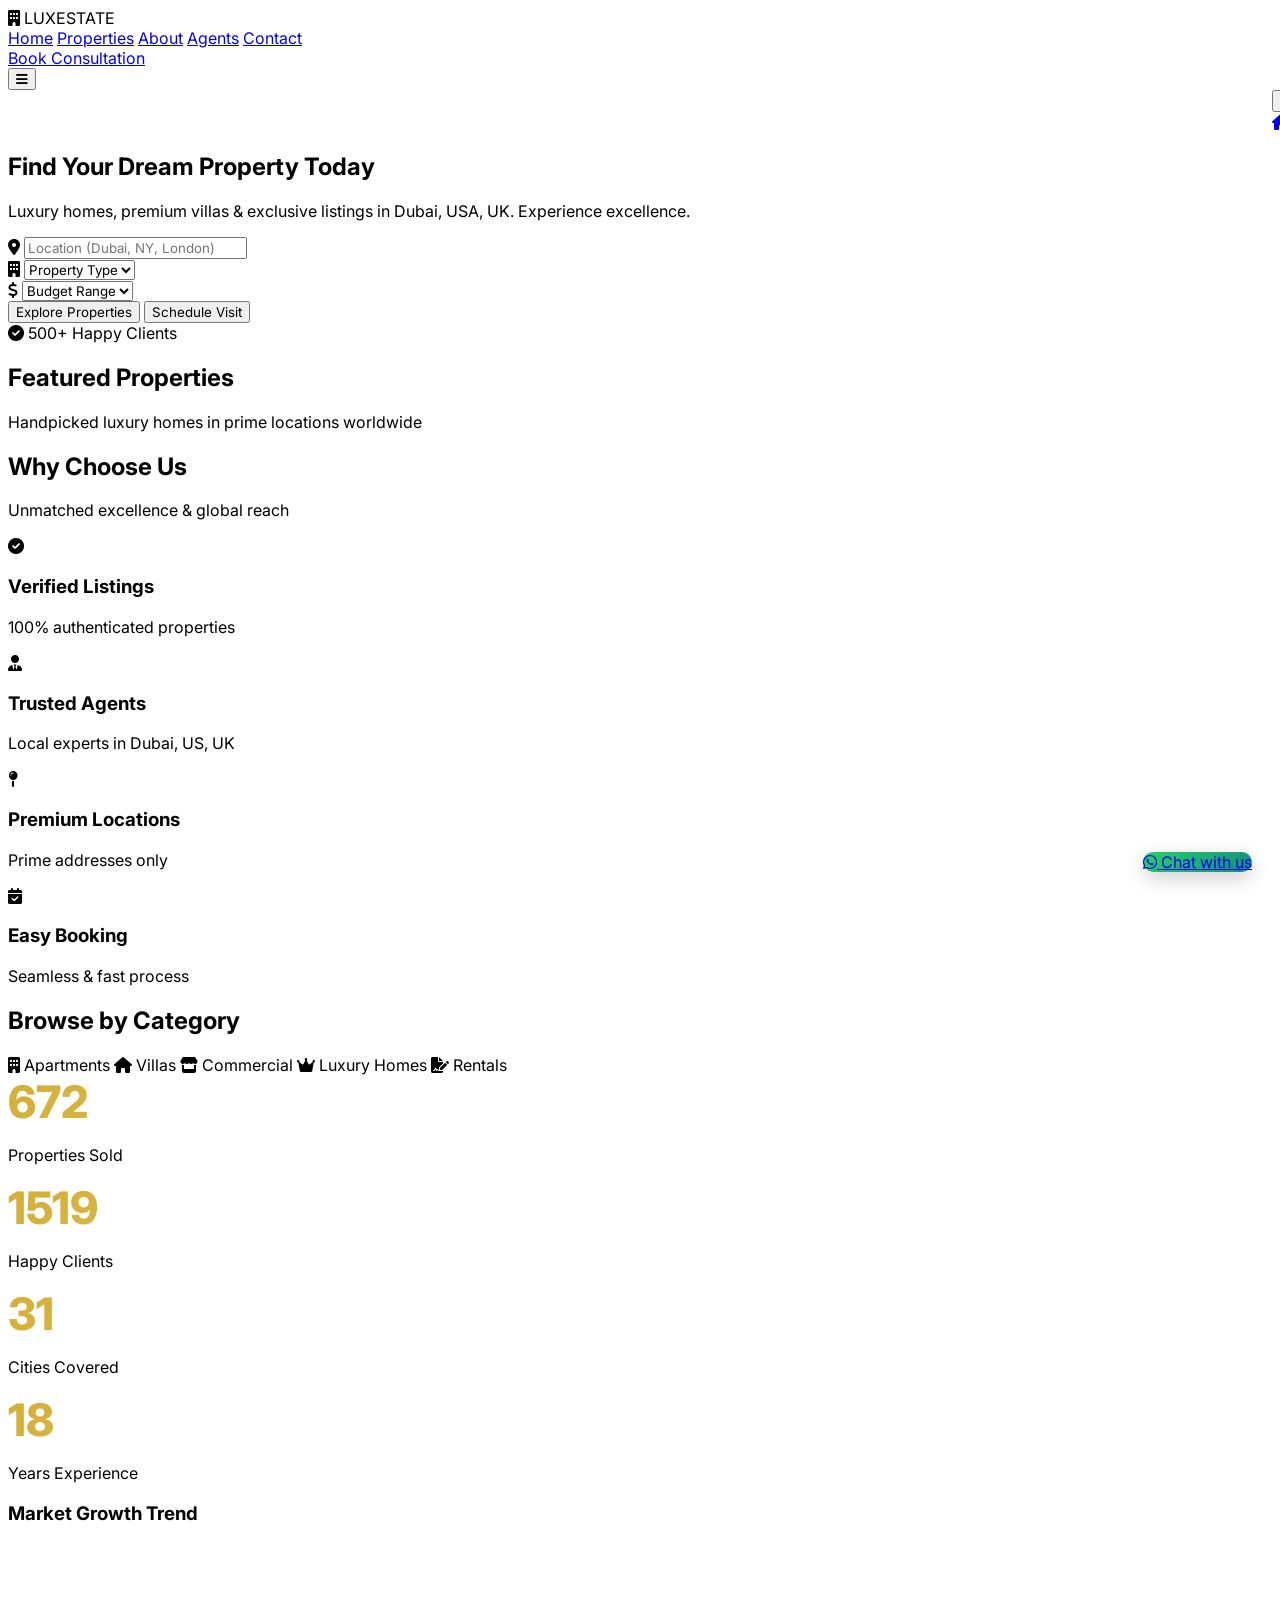
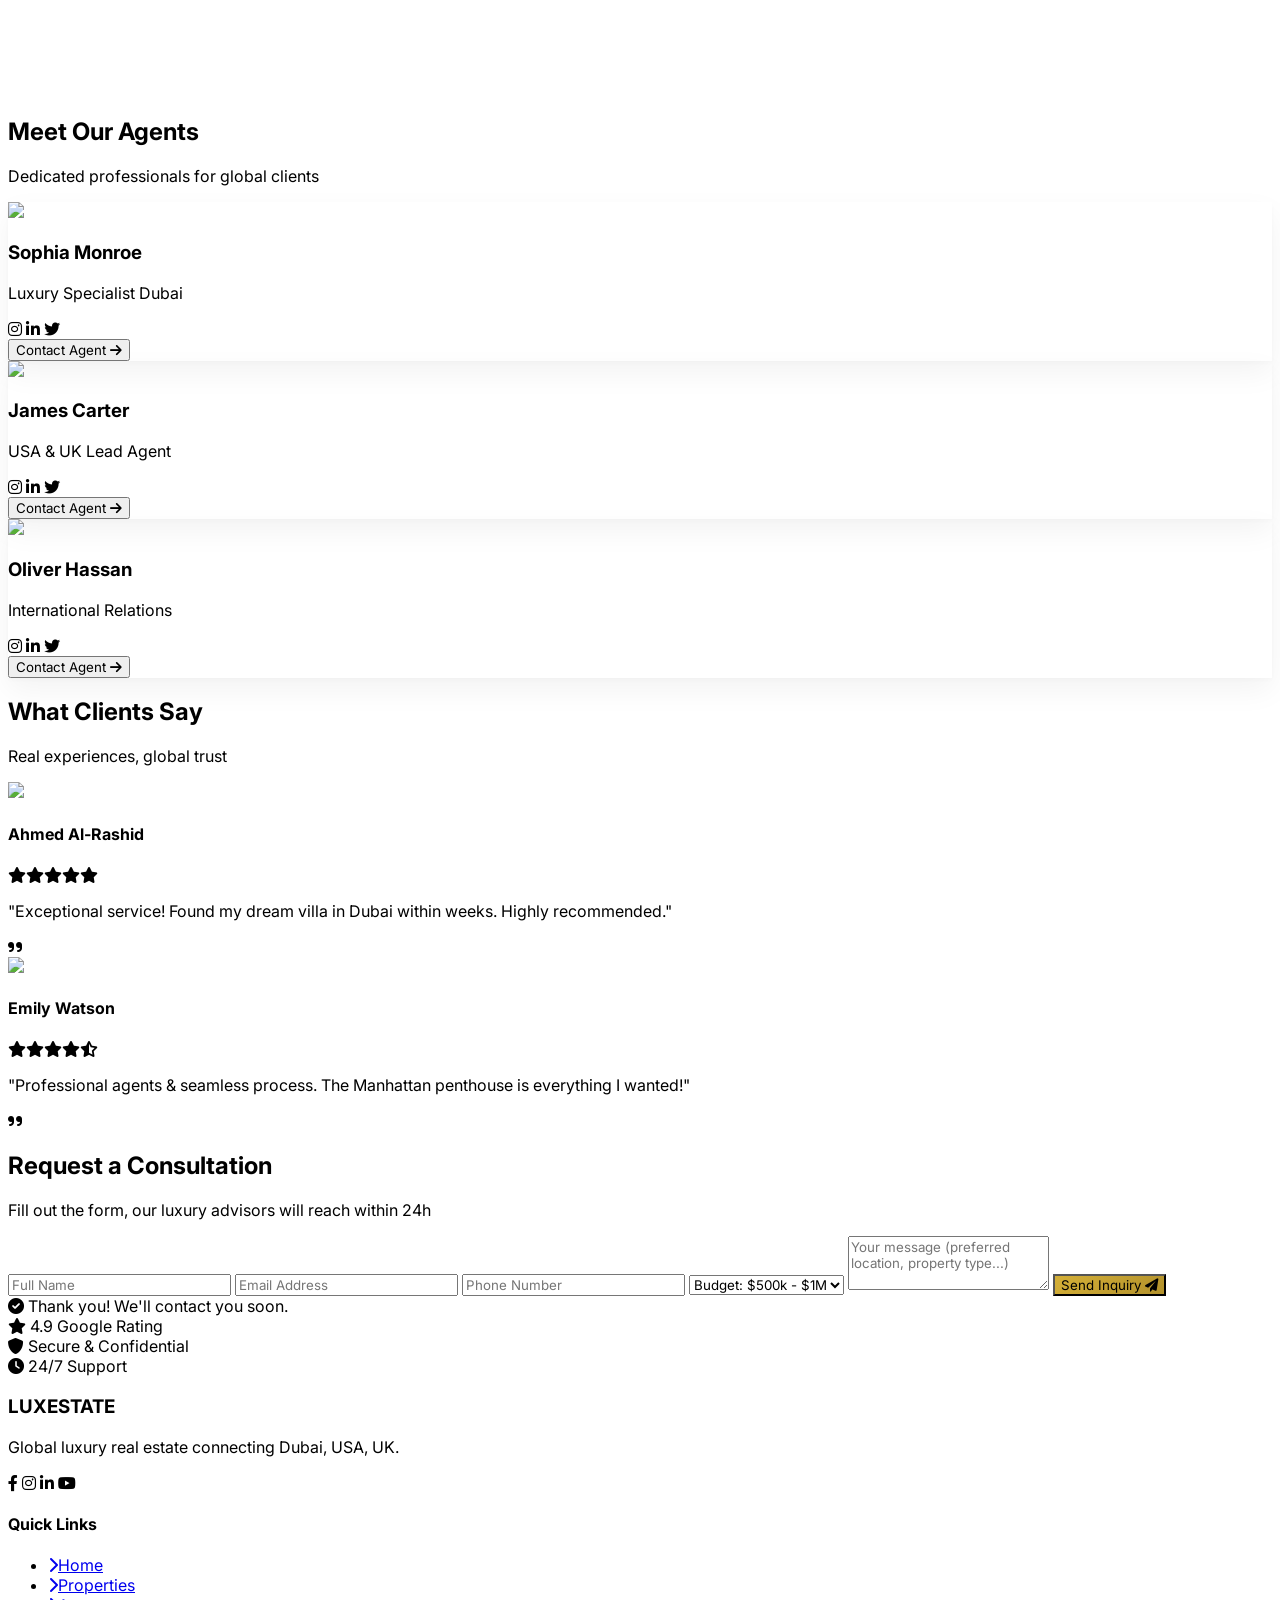
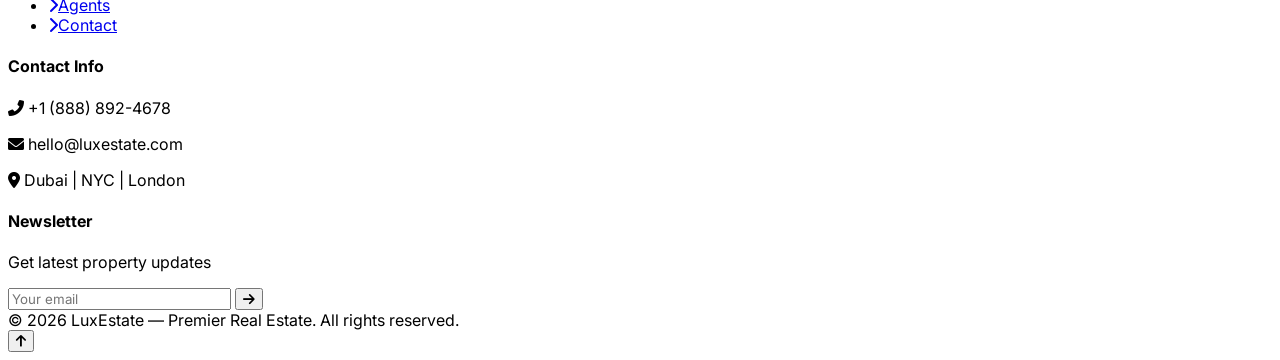
==== commit e1eb200e: "Updated luxury real estate landing page with fixed modal and improved icons" ====
--- a/Luxury-houses-landing-pages.html
+++ b/Luxury-houses-landing-pages.html
@@ -64,6 +64,17 @@
       100% { background-position: 1000px 0; }
     }
     
+    @keyframes modalFadeIn {
+      from {
+        opacity: 0;
+        transform: scale(0.95);
+      }
+      to {
+        opacity: 1;
+        transform: scale(1);
+      }
+    }
+    
     .fade-in-up {
       animation: fadeInUp 0.8s ease forwards;
     }
@@ -167,13 +178,6 @@
       transition: width 0.3s ease;
     }
     
-    /* Skeleton loading */
-    .skeleton {
-      background: linear-gradient(90deg, #f0f0f0 25%, #e0e0e0 50%, #f0f0f0 75%);
-      background-size: 1000px 100%;
-      animation: shimmer 2s infinite;
-    }
-    
     /* Back to top button */
     #backToTop {
       transition: all 0.3s ease;
@@ -184,27 +188,102 @@
       box-shadow: 0 10px 25px -5px rgba(212, 175, 55, 0.4);
     }
     
-    /* Modal animation */
-    .modal-enter {
-      animation: fadeInUp 0.3s ease;
-    }
-    
-    /* Custom scrollbar */
-    ::-webkit-scrollbar {
-      width: 10px;
-    }
-    
-    ::-webkit-scrollbar-track {
+    /* Modal Styles - Improved */
+    .modal {
+      display: none;
+      position: fixed;
+      top: 0;
+      left: 0;
+      width: 100%;
+      height: 100%;
+      background-color: rgba(0, 0, 0, 0.8);
+      z-index: 1000;
+      justify-content: center;
+      align-items: center;
+      backdrop-filter: blur(5px);
+    }
+    
+    .modal.active {
+      display: flex;
+      animation: modalFadeIn 0.3s ease;
+    }
+    
+    .modal-content {
+      background: white;
+      border-radius: 24px;
+      max-width: 700px;
+      width: 90%;
+      max-height: 85vh;
+      overflow-y: auto;
+      position: relative;
+      box-shadow: 0 25px 50px -12px rgba(0, 0, 0, 0.5);
+    }
+    
+    .modal-header {
+      position: sticky;
+      top: 0;
+      background: white;
+      padding: 20px 24px;
+      border-bottom: 1px solid #e5e7eb;
+      display: flex;
+      justify-content: space-between;
+      align-items: center;
+      z-index: 10;
+    }
+    
+    .modal-close {
+      background: #f3f4f6;
+      border: none;
+      width: 40px;
+      height: 40px;
+      border-radius: 50%;
+      cursor: pointer;
+      transition: all 0.3s ease;
+      display: flex;
+      align-items: center;
+      justify-content: center;
+    }
+    
+    .modal-close:hover {
+      background: #fee2e2;
+      transform: rotate(90deg);
+    }
+    
+    .modal-close i {
+      font-size: 20px;
+      color: #6b7280;
+    }
+    
+    .modal-close:hover i {
+      color: #ef4444;
+    }
+    
+    .modal-body {
+      padding: 24px;
+    }
+    
+    /* Custom scrollbar for modal */
+    .modal-content::-webkit-scrollbar {
+      width: 8px;
+    }
+    
+    .modal-content::-webkit-scrollbar-track {
       background: #f1f1f1;
-    }
-    
-    ::-webkit-scrollbar-thumb {
-      background: linear-gradient(135deg, #d4af37 0%, #b3922c 100%);
-      border-radius: 5px;
-    }
-    
-    ::-webkit-scrollbar-thumb:hover {
-      background: #b3922c;
+      border-radius: 4px;
+    }
+    
+    .modal-content::-webkit-scrollbar-thumb {
+      background: #d4af37;
+      border-radius: 4px;
+    }
+    
+    /* Property card image */
+    .property-img {
+      transition: transform 0.5s ease;
+    }
+    
+    .property-card:hover .property-img {
+      transform: scale(1.05);
     }
     
     /* Responsive fixes */
@@ -212,21 +291,10 @@
       .stat-number {
         font-size: 2rem;
       }
-    }
-    
-    /* Loading spinner */
-    .spinner {
-      border: 3px solid rgba(212, 175, 55, 0.3);
-      border-top: 3px solid #d4af37;
-      border-radius: 50%;
-      width: 40px;
-      height: 40px;
-      animation: spin 1s linear infinite;
-    }
-    
-    @keyframes spin {
-      0% { transform: rotate(0deg); }
-      100% { transform: rotate(360deg); }
+      .modal-content {
+        width: 95%;
+        max-height: 90vh;
+      }
     }
   </style>
 </head>
@@ -369,11 +437,11 @@
     <div class="container mx-auto px-6 text-center">
       <h2 class="text-3xl font-bold mb-8">Browse by <span class="text-[#d4af37]">Category</span></h2>
       <div class="flex flex-wrap justify-center gap-4">
-        <span class="bg-white px-6 py-3 rounded-full shadow-md font-semibold hover:bg-[#d4af37] hover:text-white transition-all cursor-pointer">🏢 Apartments</span>
-        <span class="bg-white px-6 py-3 rounded-full shadow-md font-semibold hover:bg-[#d4af37] hover:text-white transition-all cursor-pointer">🏡 Villas</span>
-        <span class="bg-white px-6 py-3 rounded-full shadow-md font-semibold hover:bg-[#d4af37] hover:text-white transition-all cursor-pointer">🏭 Commercial</span>
-        <span class="bg-white px-6 py-3 rounded-full shadow-md font-semibold hover:bg-[#d4af37] hover:text-white transition-all cursor-pointer">✨ Luxury Homes</span>
-        <span class="bg-white px-6 py-3 rounded-full shadow-md font-semibold hover:bg-[#d4af37] hover:text-white transition-all cursor-pointer">📋 Rentals</span>
+        <span class="bg-white px-6 py-3 rounded-full shadow-md font-semibold hover:bg-[#d4af37] hover:text-white transition-all cursor-pointer"><i class="fas fa-building mr-2"></i> Apartments</span>
+        <span class="bg-white px-6 py-3 rounded-full shadow-md font-semibold hover:bg-[#d4af37] hover:text-white transition-all cursor-pointer"><i class="fas fa-home mr-2"></i> Villas</span>
+        <span class="bg-white px-6 py-3 rounded-full shadow-md font-semibold hover:bg-[#d4af37] hover:text-white transition-all cursor-pointer"><i class="fas fa-store mr-2"></i> Commercial</span>
+        <span class="bg-white px-6 py-3 rounded-full shadow-md font-semibold hover:bg-[#d4af37] hover:text-white transition-all cursor-pointer"><i class="fas fa-crown mr-2"></i> Luxury Homes</span>
+        <span class="bg-white px-6 py-3 rounded-full shadow-md font-semibold hover:bg-[#d4af37] hover:text-white transition-all cursor-pointer"><i class="fas fa-file-signature mr-2"></i> Rentals</span>
       </div>
     </div>
   </section>
@@ -410,7 +478,7 @@
             <i class="fab fa-linkedin-in hover:text-[#d4af37] cursor-pointer transition-all hover:scale-125"></i>
             <i class="fab fa-twitter hover:text-[#d4af37] cursor-pointer transition-all hover:scale-125"></i>
           </div>
-          <button class="mt-4 text-sm text-[#d4af37] hover:underline">Contact Agent →</button>
+          <button class="mt-4 text-sm text-[#d4af37] hover:underline">Contact Agent <i class="fas fa-arrow-right ml-1"></i></button>
         </div>
         <div class="bg-white rounded-2xl p-6 card-shadow hover-lift">
           <img src="https://randomuser.me/api/portraits/men/32.jpg" class="w-28 h-28 rounded-full mx-auto object-cover border-4 border-[#d4af37]">
@@ -421,7 +489,7 @@
             <i class="fab fa-linkedin-in hover:text-[#d4af37] cursor-pointer transition-all hover:scale-125"></i>
             <i class="fab fa-twitter hover:text-[#d4af37] cursor-pointer transition-all hover:scale-125"></i>
           </div>
-          <button class="mt-4 text-sm text-[#d4af37] hover:underline">Contact Agent →</button>
+          <button class="mt-4 text-sm text-[#d4af37] hover:underline">Contact Agent <i class="fas fa-arrow-right ml-1"></i></button>
         </div>
         <div class="bg-white rounded-2xl p-6 card-shadow hover-lift">
           <img src="https://randomuser.me/api/portraits/men/45.jpg" class="w-28 h-28 rounded-full mx-auto object-cover border-4 border-[#d4af37]">
@@ -432,7 +500,7 @@
             <i class="fab fa-linkedin-in hover:text-[#d4af37] cursor-pointer transition-all hover:scale-125"></i>
             <i class="fab fa-twitter hover:text-[#d4af37] cursor-pointer transition-all hover:scale-125"></i>
           </div>
-          <button class="mt-4 text-sm text-[#d4af37] hover:underline">Contact Agent →</button>
+          <button class="mt-4 text-sm text-[#d4af37] hover:underline">Contact Agent <i class="fas fa-arrow-right ml-1"></i></button>
         </div>
       </div>
     </div>
@@ -455,6 +523,7 @@
             </div>
           </div>
           <p class="mt-4 italic">"Exceptional service! Found my dream villa in Dubai within weeks. Highly recommended."</p>
+          <i class="fas fa-quote-right text-3xl text-gray-300 mt-3 block text-right"></i>
         </div>
         <div class="bg-gray-50 p-8 rounded-2xl shadow-md hover:shadow-xl transition-all">
           <div class="flex items-center gap-4">
@@ -465,6 +534,7 @@
             </div>
           </div>
           <p class="mt-4 italic">"Professional agents & seamless process. The Manhattan penthouse is everything I wanted!"</p>
+          <i class="fas fa-quote-right text-3xl text-gray-300 mt-3 block text-right"></i>
         </div>
       </div>
     </div>
@@ -494,7 +564,7 @@
         </form>
         
         <div id="formSuccess" class="hidden mt-4 text-center text-green-600 font-semibold bg-green-50 p-3 rounded-lg">
-          ✔ Thank you! We'll contact you soon.
+          <i class="fas fa-check-circle mr-2"></i> Thank you! We'll contact you soon.
         </div>
         
         <!-- Trust Badges -->
@@ -532,16 +602,16 @@
       <div>
         <h4 class="text-white font-semibold mb-3">Quick Links</h4>
         <ul class="space-y-2">
-          <li><a href="#home" class="hover:text-[#d4af37] transition">Home</a></li>
-          <li><a href="#properties" class="hover:text-[#d4af37] transition">Properties</a></li>
-          <li><a href="#agents" class="hover:text-[#d4af37] transition">Agents</a></li>
-          <li><a href="#contact" class="hover:text-[#d4af37] transition">Contact</a></li>
+          <li><a href="#home" class="hover:text-[#d4af37] transition"><i class="fas fa-chevron-right text-xs mr-2"></i>Home</a></li>
+          <li><a href="#properties" class="hover:text-[#d4af37] transition"><i class="fas fa-chevron-right text-xs mr-2"></i>Properties</a></li>
+          <li><a href="#agents" class="hover:text-[#d4af37] transition"><i class="fas fa-chevron-right text-xs mr-2"></i>Agents</a></li>
+          <li><a href="#contact" class="hover:text-[#d4af37] transition"><i class="fas fa-chevron-right text-xs mr-2"></i>Contact</a></li>
         </ul>
       </div>
       <div>
         <h4 class="text-white font-semibold mb-3">Contact Info</h4>
-        <p><i class="fas fa-phone-alt mr-2 text-[#d4af37]"></i> +1 (888) 892-4678</p>
-        <p><i class="fas fa-envelope mr-2 text-[#d4af37]"></i> hello@luxestate.com</p>
+        <p class="mb-2"><i class="fas fa-phone-alt mr-2 text-[#d4af37]"></i> +1 (888) 892-4678</p>
+        <p class="mb-2"><i class="fas fa-envelope mr-2 text-[#d4af37]"></i> hello@luxestate.com</p>
         <p><i class="fas fa-map-marker-alt mr-2 text-[#d4af37]"></i> Dubai | NYC | London</p>
       </div>
       <div>
@@ -566,14 +636,16 @@
     <i class="fas fa-arrow-up"></i>
   </button>
 
-  <!-- Property Modal -->
-  <div id="propertyModal" class="fixed inset-0 bg-black bg-opacity-50 hidden z-50 items-center justify-center">
-    <div class="bg-white rounded-2xl max-w-2xl w-full mx-4 max-h-[90vh] overflow-y-auto modal-enter">
-      <div class="sticky top-0 bg-white p-4 border-b flex justify-between items-center">
+  <!-- Property Modal - Improved -->
+  <div id="propertyModal" class="modal">
+    <div class="modal-content">
+      <div class="modal-header">
         <h3 class="text-xl font-bold" id="modalTitle"></h3>
-        <button id="closeModal" class="text-2xl hover:text-[#d4af37]">&times;</button>
-      </div>
-      <div id="modalContent" class="p-6"></div>
+        <button id="closeModal" class="modal-close">
+          <i class="fas fa-times"></i>
+        </button>
+      </div>
+      <div id="modalContent" class="modal-body"></div>
     </div>
   </div>
 
@@ -590,7 +662,7 @@
         sqft: 4500,
         image: "https://images.pexels.com/photos/2587054/pexels-photo-2587054.jpeg?auto=compress&cs=tinysrgb&w=600",
         description: "Stunning beachfront villa with private pool, ocean views, and premium finishes. Includes smart home technology and landscaped gardens.",
-        features: ["Private Beach Access", "Infinity Pool", "Home Cinema", "Smart Home System"]
+        features: ["Private Beach Access", "Infinity Pool", "Home Cinema", "Smart Home System", "Landscaped Gardens", "Private Parking"]
       },
       {
         id: 2,
@@ -601,8 +673,8 @@
         baths: 4.5,
         sqft: 3200,
         image: "https://images.pexels.com/photos/280229/pexels-photo-280229.jpeg?auto=compress&cs=tinysrgb&w=600",
-        description: "Luxurious penthouse with panoramic city views, floor-to-ceiling windows, and exclusive amenities.",
-        features: ["Sky Lounge", "Concierge Service", "Fitness Center", "Rooftop Terrace"]
+        description: "Luxurious penthouse with panoramic city views, floor-to-ceiling windows, and exclusive amenities in the heart of Manhattan.",
+        features: ["Sky Lounge", "Concierge Service", "Fitness Center", "Rooftop Terrace", "Private Elevator", "Smart Home"]
       },
       {
         id: 3,
@@ -613,8 +685,8 @@
         baths: 7,
         sqft: 6200,
         image: "https://images.pexels.com/photos/323780/pexels-photo-323780.jpeg?auto=compress&cs=tinysrgb&w=600",
-        description: "Elegant Victorian mansion in prestigious Knightsbridge, featuring original period details and modern luxury.",
-        features: ["Private Garden", "Wine Cellar", "Home Office", "Security System"]
+        description: "Elegant Victorian mansion in prestigious Knightsbridge, featuring original period details and modern luxury amenities.",
+        features: ["Private Garden", "Wine Cellar", "Home Office", "Security System", "Staff Quarters", "Swimming Pool"]
       }
     ];
 
@@ -624,8 +696,10 @@
       if (!container) return;
       
       container.innerHTML = filteredProperties.map(prop => `
-        <div class="bg-white rounded-2xl overflow-hidden card-shadow hover-lift cursor-pointer" onclick="openPropertyModal(${prop.id})">
-          <img src="${prop.image}" alt="${prop.title}" class="h-56 w-full object-cover transition-transform hover:scale-105 duration-500" loading="lazy">
+        <div class="bg-white rounded-2xl overflow-hidden card-shadow hover-lift property-card cursor-pointer" onclick="openPropertyModal(${prop.id})">
+          <div class="overflow-hidden h-56">
+            <img src="${prop.image}" alt="${prop.title}" class="property-img w-full h-full object-cover">
+          </div>
           <div class="p-5">
             <div class="flex justify-between items-start">
               <h3 class="text-xl font-bold">${prop.title}</h3>
@@ -638,14 +712,14 @@
               <span><i class="fas fa-arrows-alt"></i> ${prop.sqft} sqft</span>
             </div>
             <button class="mt-5 w-full py-2.5 border-2 border-[#d4af37] text-[#d4af37] rounded-xl font-medium hover:bg-[#d4af37] hover:text-white transition-all" onclick="event.stopPropagation(); openPropertyModal(${prop.id})">
-              View Details
+              <i class="fas fa-eye mr-2"></i> View Details
             </button>
           </div>
         </div>
       `).join('');
     }
 
-    // Open Property Modal
+    // Open Property Modal - Improved
     function openPropertyModal(id) {
       const property = properties.find(p => p.id === id);
       if (!property) return;
@@ -656,32 +730,49 @@
       
       modalTitle.textContent = property.title;
       modalContent.innerHTML = `
-        <img src="${property.image}" alt="${property.title}" class="w-full h-64 object-cover rounded-lg mb-4">
-        <div class="flex justify-between items-center mb-4">
-          <span class="text-2xl font-bold text-[#d4af37]">${property.price}</span>
-          <span class="text-gray-500"><i class="fas fa-map-marker-alt"></i> ${property.location}</span>
-        </div>
-        <p class="text-gray-600 mb-4">${property.description}</p>
-        <div class="grid grid-cols-3 gap-3 mb-4 text-center">
-          <div class="bg-gray-50 p-2 rounded"><i class="fas fa-bed text-[#d4af37]"></i><br>${property.beds} Beds</div>
-          <div class="bg-gray-50 p-2 rounded"><i class="fas fa-bath text-[#d4af37]"></i><br>${property.baths} Baths</div>
-          <div class="bg-gray-50 p-2 rounded"><i class="fas fa-arrows-alt text-[#d4af37]"></i><br>${property.sqft} sqft</div>
-        </div>
-        <h4 class="font-bold mb-2">Key Features:</h4>
-        <ul class="grid grid-cols-2 gap-2 mb-4">
-          ${property.features.map(f => `<li><i class="fas fa-check-circle text-[#d4af37] mr-2"></i>${f}</li>`).join('')}
-        </ul>
-        <button onclick="closeAndSchedule('${property.title}')" class="w-full bg-[#d4af37] text-white py-3 rounded-lg font-semibold hover:bg-[#b3922c] transition-all">
-          Schedule Viewing
-        </button>
+        <img src="${property.image}" alt="${property.title}" class="w-full h-72 object-cover rounded-xl mb-5">
+        
+        <div class="flex justify-between items-center mb-4 flex-wrap gap-2">
+          <span class="text-3xl font-bold text-[#d4af37]">${property.price}</span>
+          <span class="text-gray-500 bg-gray-100 px-3 py-1 rounded-full"><i class="fas fa-map-marker-alt mr-1"></i> ${property.location}</span>
+        </div>
+        
+        <p class="text-gray-600 mb-5 leading-relaxed">${property.description}</p>
+        
+        <div class="grid grid-cols-3 gap-3 mb-5 text-center">
+          <div class="bg-gray-50 p-3 rounded-xl"><i class="fas fa-bed text-[#d4af37] text-xl mb-1 block"></i> <strong>${property.beds}</strong> Beds</div>
+          <div class="bg-gray-50 p-3 rounded-xl"><i class="fas fa-bath text-[#d4af37] text-xl mb-1 block"></i> <strong>${property.baths}</strong> Baths</div>
+          <div class="bg-gray-50 p-3 rounded-xl"><i class="fas fa-arrows-alt text-[#d4af37] text-xl mb-1 block"></i> <strong>${property.sqft}</strong> sqft</div>
+        </div>
+        
+        <h4 class="font-bold mb-3 text-lg"><i class="fas fa-gem text-[#d4af37] mr-2"></i>Key Features:</h4>
+        <div class="grid grid-cols-2 gap-2 mb-5">
+          ${property.features.map(f => `<div class="flex items-center"><i class="fas fa-check-circle text-[#d4af37] mr-2 text-sm"></i><span class="text-gray-600">${f}</span></div>`).join('')}
+        </div>
+        
+        <div class="flex gap-3 mt-4">
+          <button onclick="closeAndSchedule('${property.title}')" class="flex-1 bg-[#d4af37] text-white py-3 rounded-xl font-semibold hover:bg-[#b3922c] transition-all">
+            <i class="fas fa-calendar-alt mr-2"></i> Schedule Viewing
+          </button>
+          <button onclick="closeModal()" class="flex-1 border-2 border-gray-300 text-gray-600 py-3 rounded-xl font-semibold hover:border-[#d4af37] hover:text-[#d4af37] transition-all">
+            <i class="fas fa-times mr-2"></i> Close
+          </button>
+        </div>
       `;
       
-      modal.classList.remove('hidden');
-      modal.style.display = 'flex';
+      modal.classList.add('active');
+      document.body.style.overflow = 'hidden';
+    }
+
+    // Close Modal Function
+    function closeModal() {
+      const modal = document.getElementById('propertyModal');
+      modal.classList.remove('active');
+      document.body.style.overflow = 'auto';
     }
 
     function closeAndSchedule(propertyName) {
-      document.getElementById('propertyModal').classList.add('hidden');
+      closeModal();
       document.getElementById('contact').scrollIntoView({ behavior: 'smooth' });
       document.getElementById('message').value = `I'm interested in ${propertyName}. Please contact me for a viewing.`;
     }
@@ -689,8 +780,6 @@
     // Search/Filter Functionality
     function filterProperties() {
       const location = document.getElementById('searchLocation')?.value.toLowerCase() || '';
-      const propertyType = document.getElementById('propertyType')?.value || '';
-      const budget = document.getElementById('budgetRange')?.value || '';
       
       const filtered = properties.filter(prop => {
         let match = true;
@@ -815,11 +904,6 @@
         successMsg.classList.remove('hidden'); 
         contactForm.reset(); 
         setTimeout(() => successMsg.classList.add('hidden'), 4000);
-        
-        // Track form submission
-        if(typeof gtag !== 'undefined') {
-          gtag('event', 'form_submission', { 'event_category': 'lead', 'event_label': 'consultation' });
-        }
       });
     }
 
@@ -828,7 +912,7 @@
     if(newsletterBtn) {
       newsletterBtn.addEventListener('click', () => {
         const email = document.getElementById('newsletterEmail').value;
-        if(email) {
+        if(email && email.includes('@')) {
           alert('Thank you for subscribing to our newsletter!');
           document.getElementById('newsletterEmail').value = '';
         } else {
@@ -852,21 +936,28 @@
       });
     }
 
-    // Modal close
-    const closeModal = document.getElementById('closeModal');
+    // Modal close handlers
+    const closeModalBtn = document.getElementById('closeModal');
     const propertyModal = document.getElementById('propertyModal');
-    if(closeModal) {
-      closeModal.addEventListener('click', () => {
-        propertyModal.classList.add('hidden');
-      });
-    }
+    
+    if(closeModalBtn) {
+      closeModalBtn.addEventListener('click', closeModal);
+    }
+    
     if(propertyModal) {
       propertyModal.addEventListener('click', (e) => {
         if(e.target === propertyModal) {
-          propertyModal.classList.add('hidden');
+          closeModal();
         }
       });
     }
+
+    // Close modal on ESC key
+    document.addEventListener('keydown', (e) => {
+      if (e.key === 'Escape' && propertyModal.classList.contains('active')) {
+        closeModal();
+      }
+    });
 
     // Search inputs
     const searchLocation = document.getElementById('searchLocation');
@@ -886,8 +977,8 @@
       cookieDiv.className = 'fixed bottom-0 left-0 right-0 bg-gray-900 text-white p-4 z-50';
       cookieDiv.innerHTML = `
         <div class="container mx-auto flex justify-between items-center flex-wrap gap-4">
-          <span>🍪 We use cookies to enhance your experience. By continuing, you agree to our cookie policy.</span>
-          <button id="acceptCookies" class="bg-[#d4af37] px-6 py-2 rounded-full hover:bg-[#b3922c] transition">Accept</button>
+          <span><i class="fas fa-cookie-bite mr-2"></i> We use cookies to enhance your experience. By continuing, you agree to our cookie policy.</span>
+          <button id="acceptCookies" class="bg-[#d4af37] px-6 py-2 rounded-full hover:bg-[#b3922c] transition"><i class="fas fa-check mr-2"></i>Accept</button>
         </div>
       `;
       document.body.appendChild(cookieDiv);
